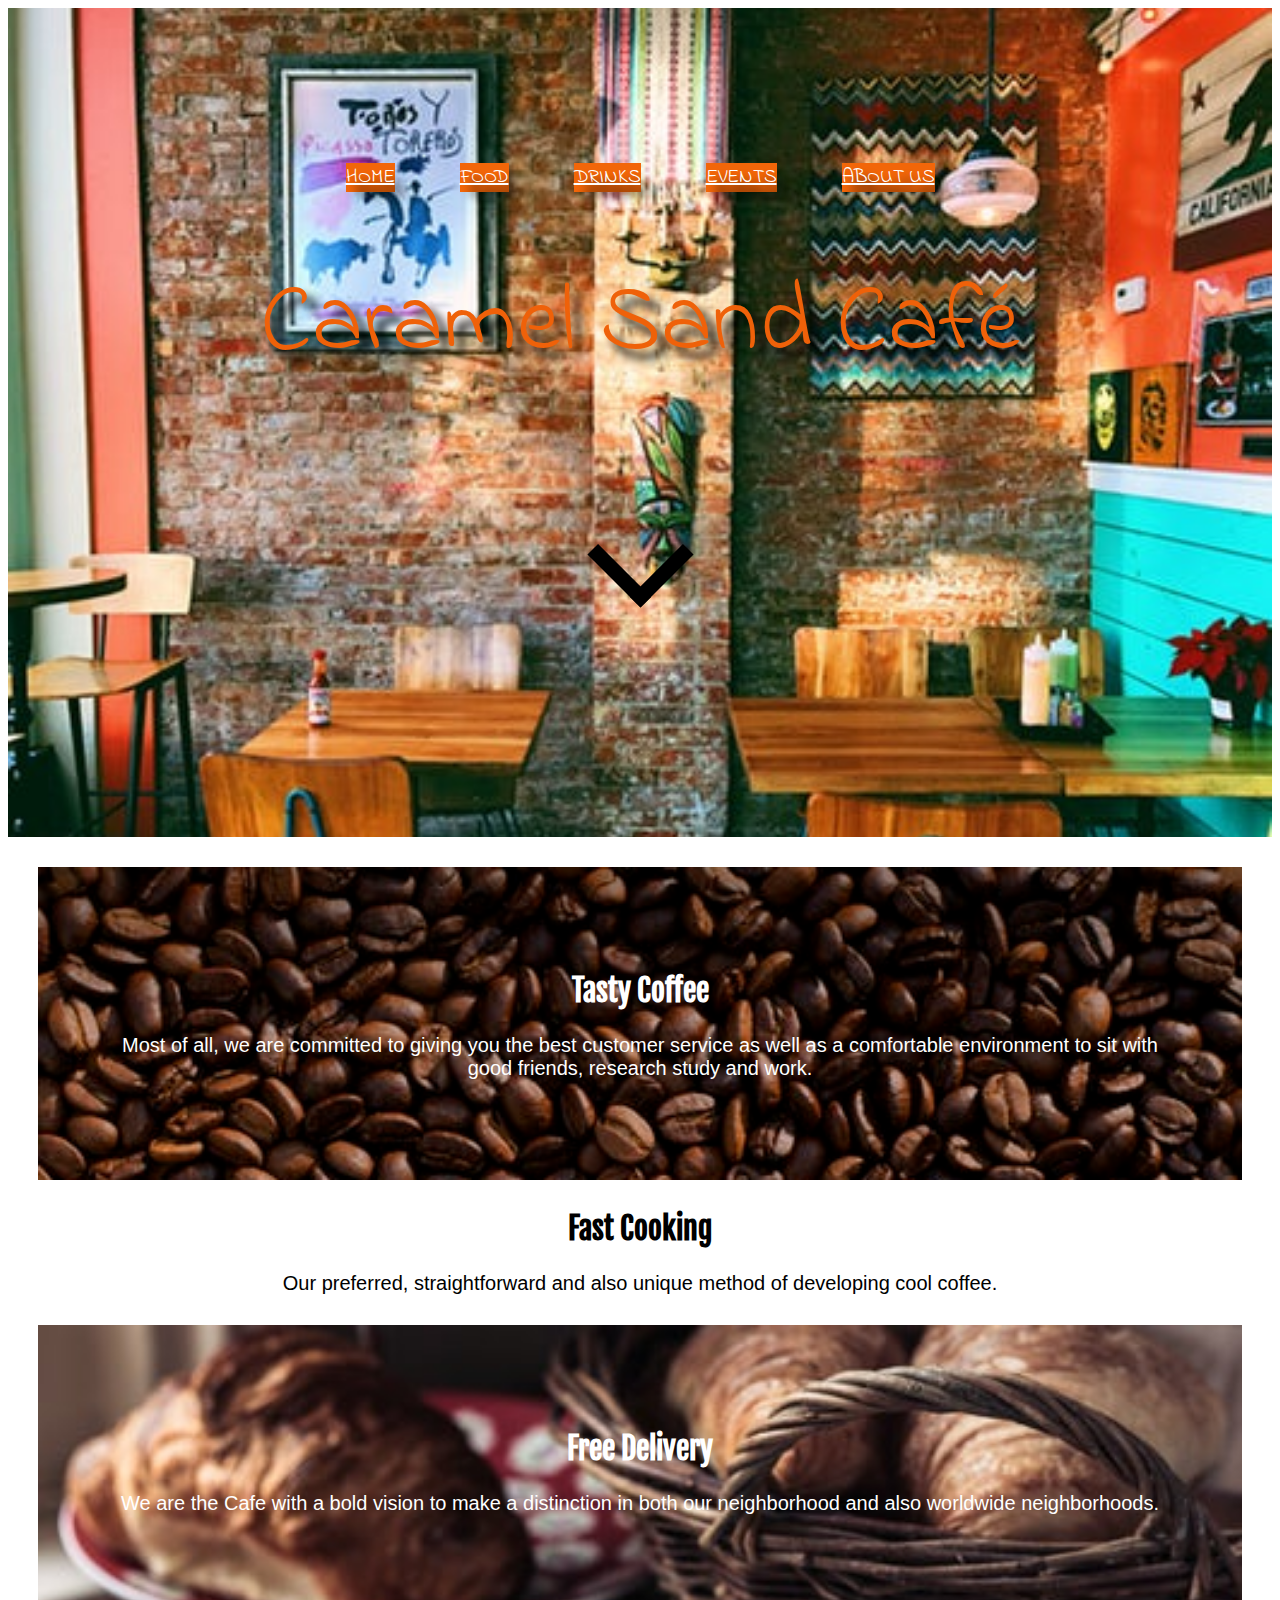
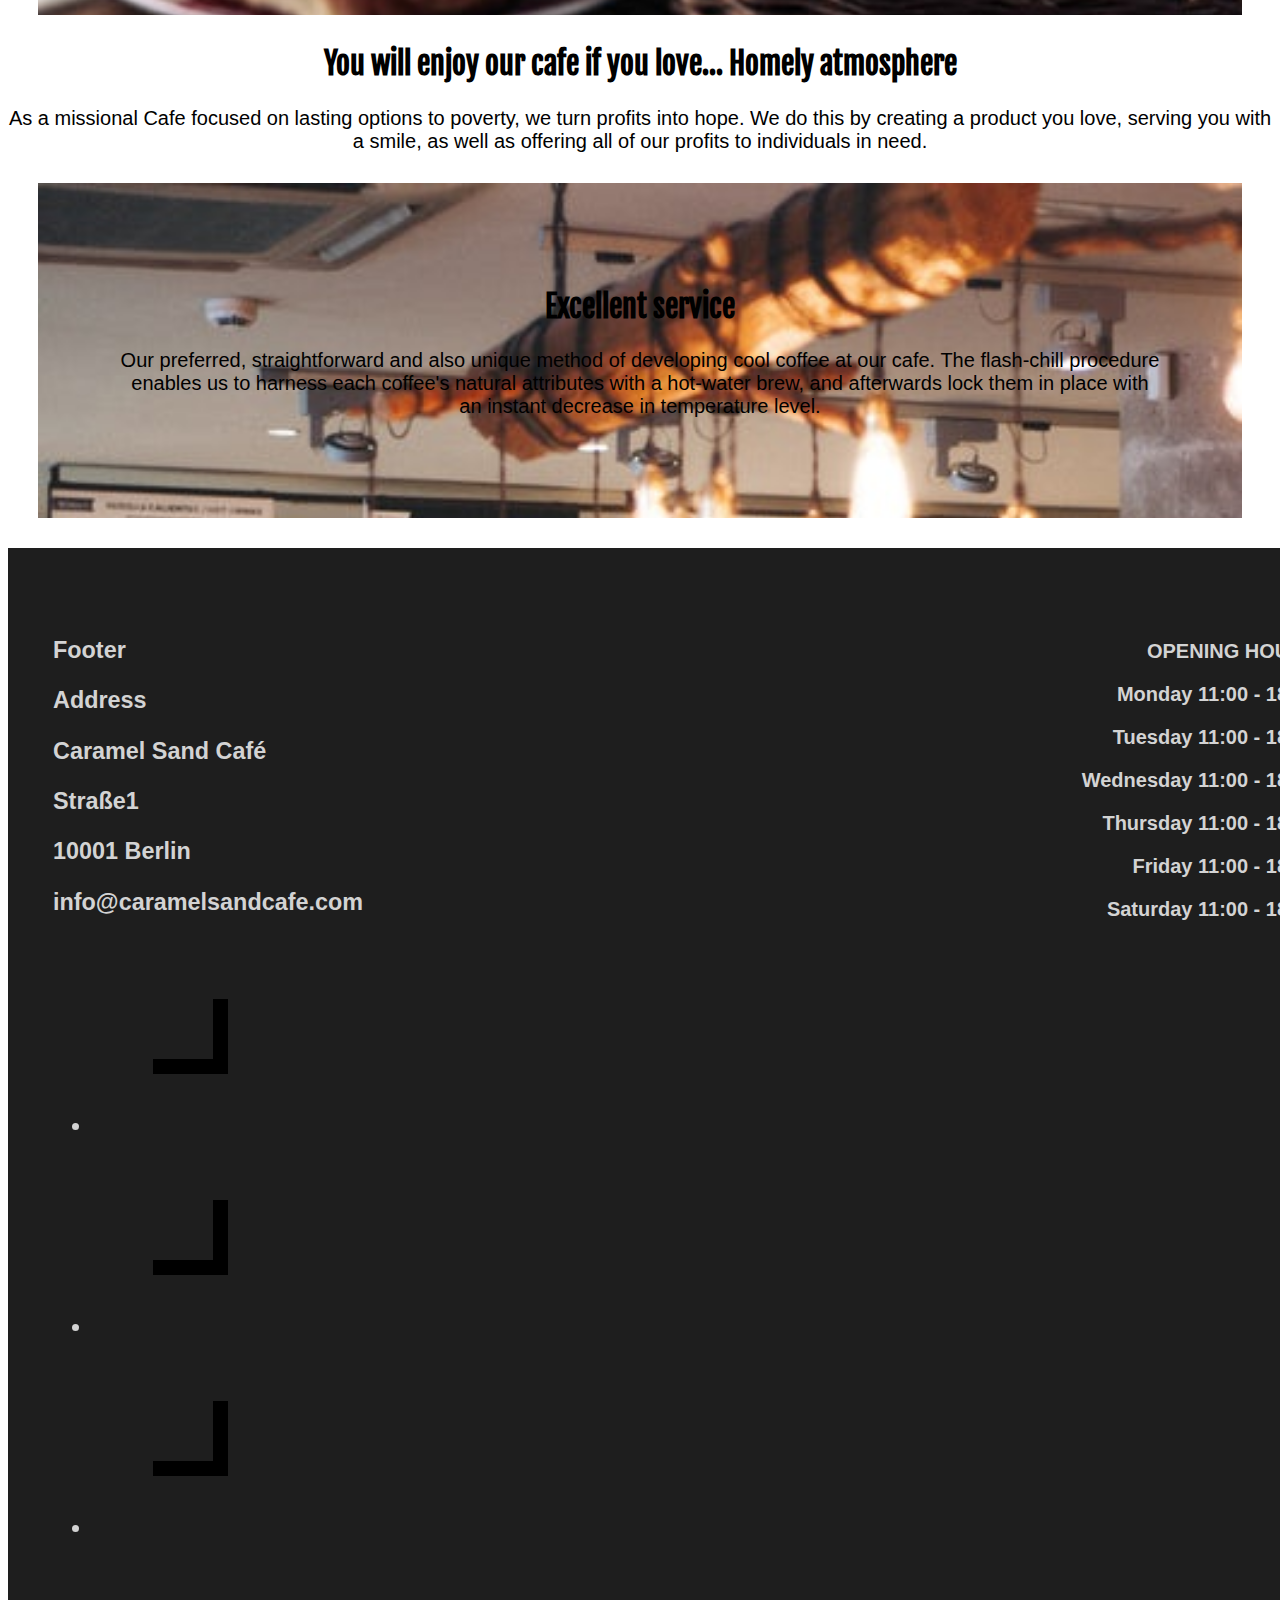
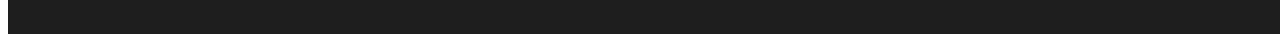
==== coffeeshop.html @ 73fec993 "Initial commit" ====
<!DOCTYPE html>
<html>
<head>
<body>
	<title>Caramel Sand Café</title>
	<link href="https://fonts.googleapis.com/css?family=Indie+Flower|Staatliches" rel="stylesheet">
	<link rel="stylesheet" href="https://use.fontawesome.com/releases/v5.7.1/css/all.css" integrity="sha384-fnmOCqbTlWIlj8LyTjo7mOUStjsKC4pOpQbqyi7RrhN7udi9RwhKkMHpvLbHG9Sr" crossorigin="anonymous">
	<link rel="stylesheet" href="https://stackpath.bootstrapcdn.com/bootstrap/4.2.1/css/bootstrap.min.css" integrity="sha384-GJzZqFGwb1QTTN6wy59ffF1BuGJpLSa9DkKMp0DgiMDm4iYMj70gZWKYbI706tWS" crossorigin="anonymous">
	<link href="https://fonts.googleapis.com/css?family=Amatic+SC|Dancing+Script|Fjalla+One|Indie+Flower|Pacifico|Staatliches" rel="stylesheet">
	<link href="https://fonts.googleapis.com/css?family=Fjalla+One|Indie+Flower|Staatliches" rel="stylesheet">
	<link rel="stylesheet" type="text/css" href="style.css">
</head>

	<div id="banner">
		
		<nav class="nav nav-pills nav-justified">
  <a class="nav-item nav-link active" href="#">HOME</a>
  <a class="nav-item nav-link " href="#">FOOD</a>
  <a class="nav-item nav-link" href="#">DRINKS</a>
  <a class="nav-item nav-link" href="#">EVENTS</a>
  <a class="nav-item nav-link" href="#">ABOUT US</a>
</nav>

		<h1>Caramel Sand Café</h1>
		<p><i class="arrow down"></i></p>
	</div>	




<section id="tasty">	
<h2><strong>Tasty Coffee</strong></h2>
<p>Most of all, we are committed to giving you the best customer service as well as a comfortable environment to sit with good friends, research study and work.</p>
</section>


<section id="fast">
<h2><strong>Fast Cooking</strong></h2>
<p>Our preferred, straightforward and also unique method of developing cool coffee.</p>
</section>

<section id="delivery">
<h2><strong>Free Delivery</strong></h2>
<p>We are the Cafe with a bold vision to make a distinction in both our neighborhood and also worldwide neighborhoods.</p>
</section>

<section id="atmosphere">
<h2><strong>You will enjoy our cafe if you love...
Homely atmosphere</strong></h2>
<p>As a missional Cafe focused on lasting options to poverty, we turn profits into hope. We do this by creating a product you love, serving you with a smile, as well as offering all of our profits to individuals in need.</p>
</section>

<section id="service">
<h2><strong>Excellent service</strong></h2>
<p>Our preferred, straightforward and also unique method of developing cool coffee at our cafe. The flash-chill procedure enables us to harness each coffee's natural attributes with a hot-water brew, and afterwards lock them in place with an instant decrease in temperature level.</p>
</section>


	<div id="footer">
		
		<h3>Footer
			<p>Address</p>
			<p>Caramel Sand Café</p>
			<p>Straße1</p>
			<p>10001 Berlin</p>
			<p>info@caramelsandcafe.com</p>

		<ul class="list-inline">

  	<li class="list-inline-item"><a href="#"><i class="fab fa-youtube"></i></a></li>
  	<li class="list-inline-item"><a href="#"><i class="fab fa-facebook"></i></a></li>
  	<li class="list-inline-item"><a href="#"><i class="fab fa-twitter"></i></a></li>
		</ul></h3>


		<h4>OPENING HOURS
			<p>Monday 11:00 - 18:00</p>
			<p>Tuesday 11:00 - 18:00</p>
			<p>Wednesday 11:00 - 18:00</p>
			<p>Thursday 11:00 - 18:00</p>
			<p>Friday 11:00 - 18:00</p>
			<p>Saturday 11:00 - 18:00</p><h4>	
					

		
	
	</div>
</body>
</html>
---- style.css ----
/*style.css*/

body{
  text-align: center;
  background-color: white;
  color: black;
  font-size: 20px;
  font-family: Helvetica;
}

h2 {font-family: 'Staatliches', cursive;
font-family: 'Indie Flower', cursive;
font-family: 'Fjalla One', sans-serif;

}
h4 { text-align: right;
}
a {
  text-decoration: none
  color: pink;
}
a:hover {
  text-decoration: none;
  color: green;
}
section {
	display: block;
}

/*CUSTOM DESIGN*/
a.nav-item.nav-link {
    margin: 30px;
    background-color: rgb(242, 102, 9); ;
    color: white;
}
.nav-item.nav-link.active { 
  margin: 30px;
    background-color: rgb(242, 102, 9) ;
    color: white;
}

#banner {
	text-align: center;
	background-image: url("interior.jpeg");
	background-size: cover;
  image-rendering: auto;
	padding: 155px;
	color: white;
	text-shadow: 10px 10px 10px black;
	font-family: 'Staatliches', cursive;
	font-family: 'Indie Flower', cursive;
}
#banner h1 {
  color: rgb(239, 97, 9);
  text-align: center;
  font-size: 95px;
  font-weight: lighter;
  opacity: 20px;
}

#footer  {
  padding: 45px;
  position: relative;
  display: table;
  width: 100%;
  background: rgb(30,30,30);
  color: black;
  height: 10%;
  background-size: cover;
  color: lightgrey;
}
#footer h3 { 
	text-align: left;
	float: left;
	padding-top: 20px;
	 }

#footer h4 { 
	text-align: right;
	float: right;
	padding-top: 20px;
	 }


.section {
padding: 10px;
text-align: center;
font-weight: lighter;
}
 
#tasty {
	text-align: center;
	color: white;
	background-image: url("grainescafe.jpeg");
	background-size: cover;
    padding: 80px;
    margin: 30px;
}

#ourcafe h2{
	color: brown;
	font-family: 'Staatliches', cursive;
	font-family: 'Indie Flower', cursive;
	font-family: 'Fjalla One', sans-serif;
	font-family: 'Pacifico', cursive;
	font-family: 'Dancing Script', cursive;
	font-family: 'Amatic SC', cursive;
}

#delivery {
	text-align: center;
	color: white;
	background-image: url("croissant.jpeg");
	background-size: cover;
    padding: 80px;
    margin: 30px;
}

#service {
	text-align: center;
	background-image: url("insidecafe.jpeg");
	background-size: cover;
    padding: 80px;
    margin: 30px;
	color: black;
}

.topnav {
    background-color: #333;
    overflow: hidden;
}

.topnav a {
  float: left;
  color: #f2f2f2;
  text-align: center;
  padding: 14px 16px;
  text-decoration: none;
  font-size: 17px;
}

.topnav a:hover {
  background-color: #ddd;
  color: black;
}

.topnav a.active {
  background-color: #4CAF50;
  color: white;
}

.topnav-right {
  float: right;
}

 i {
  border: solid black;
  border-width: 0 15px 15px 0;
  display: inline-block;
  padding: 30px;
  margin: 60px;
} 

.down {
  transform: rotate(45deg);
  -webkit-transform: rotate(45deg);
  
}
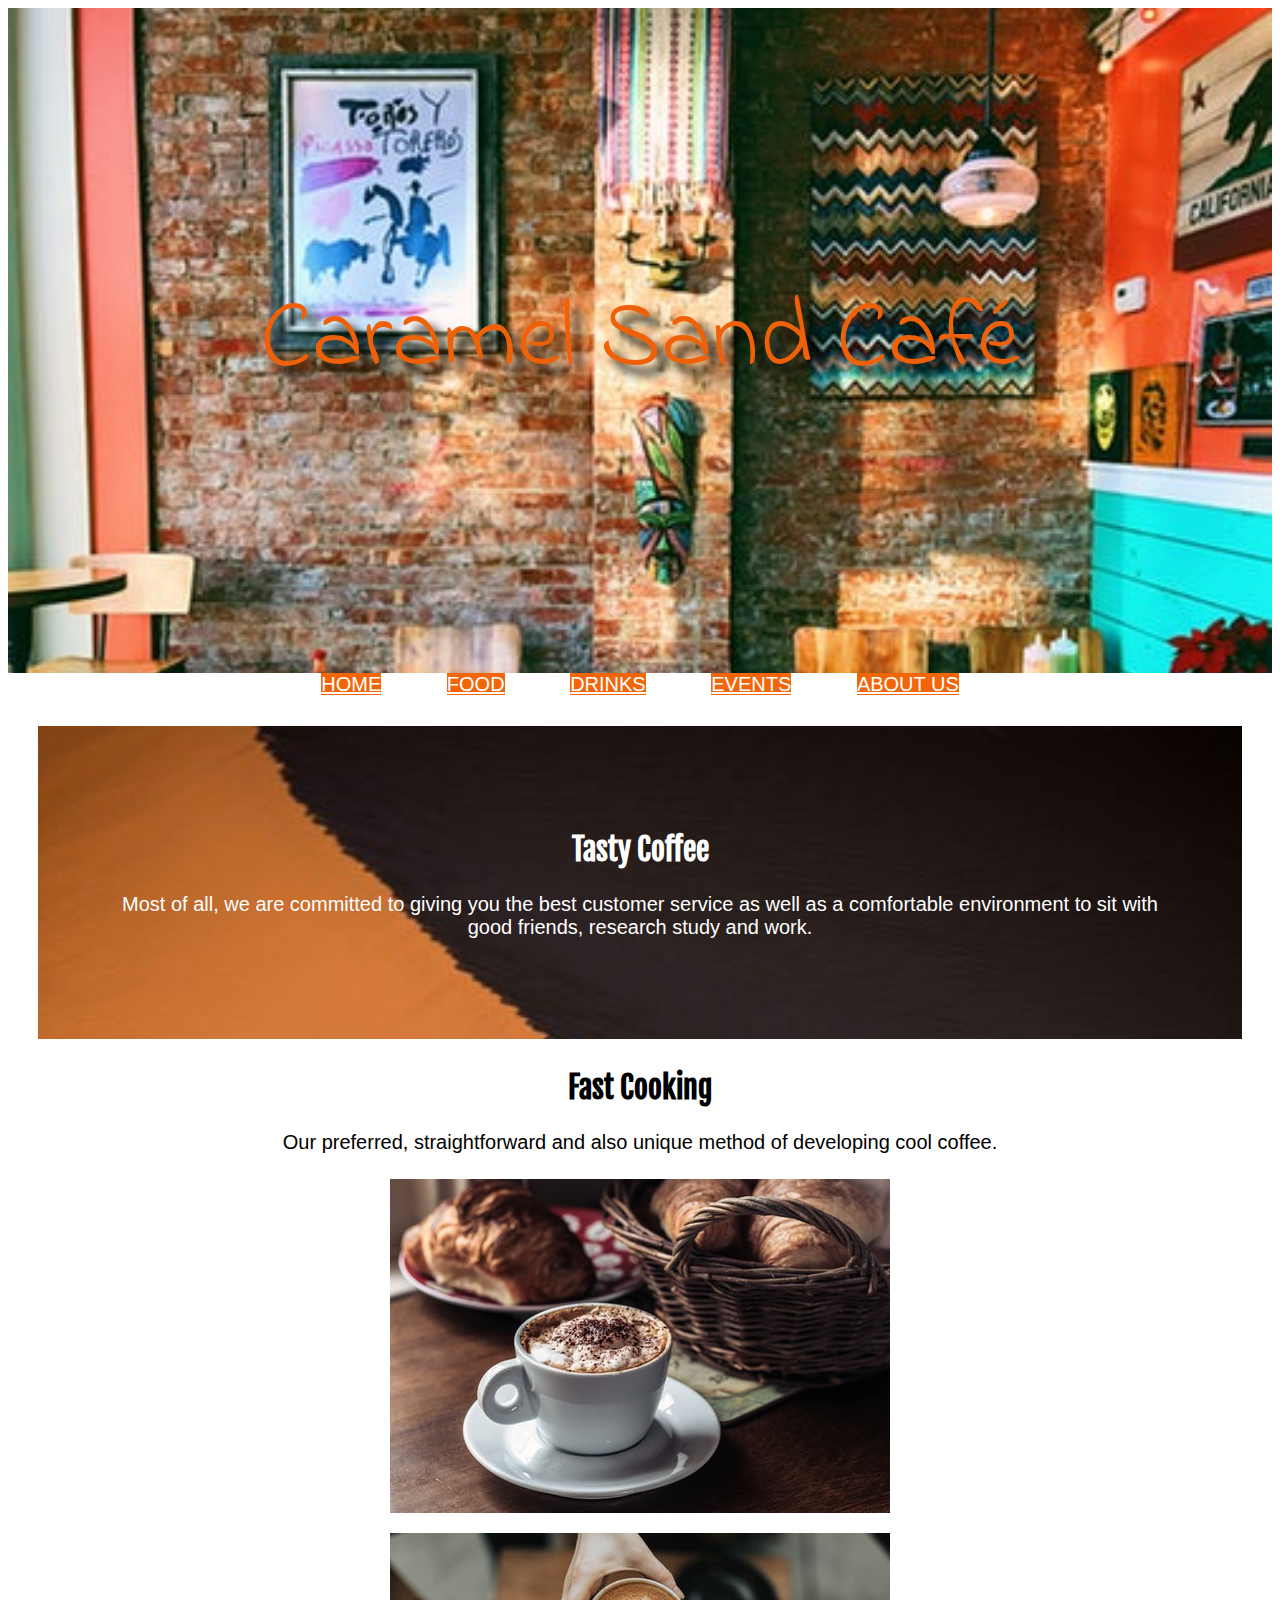
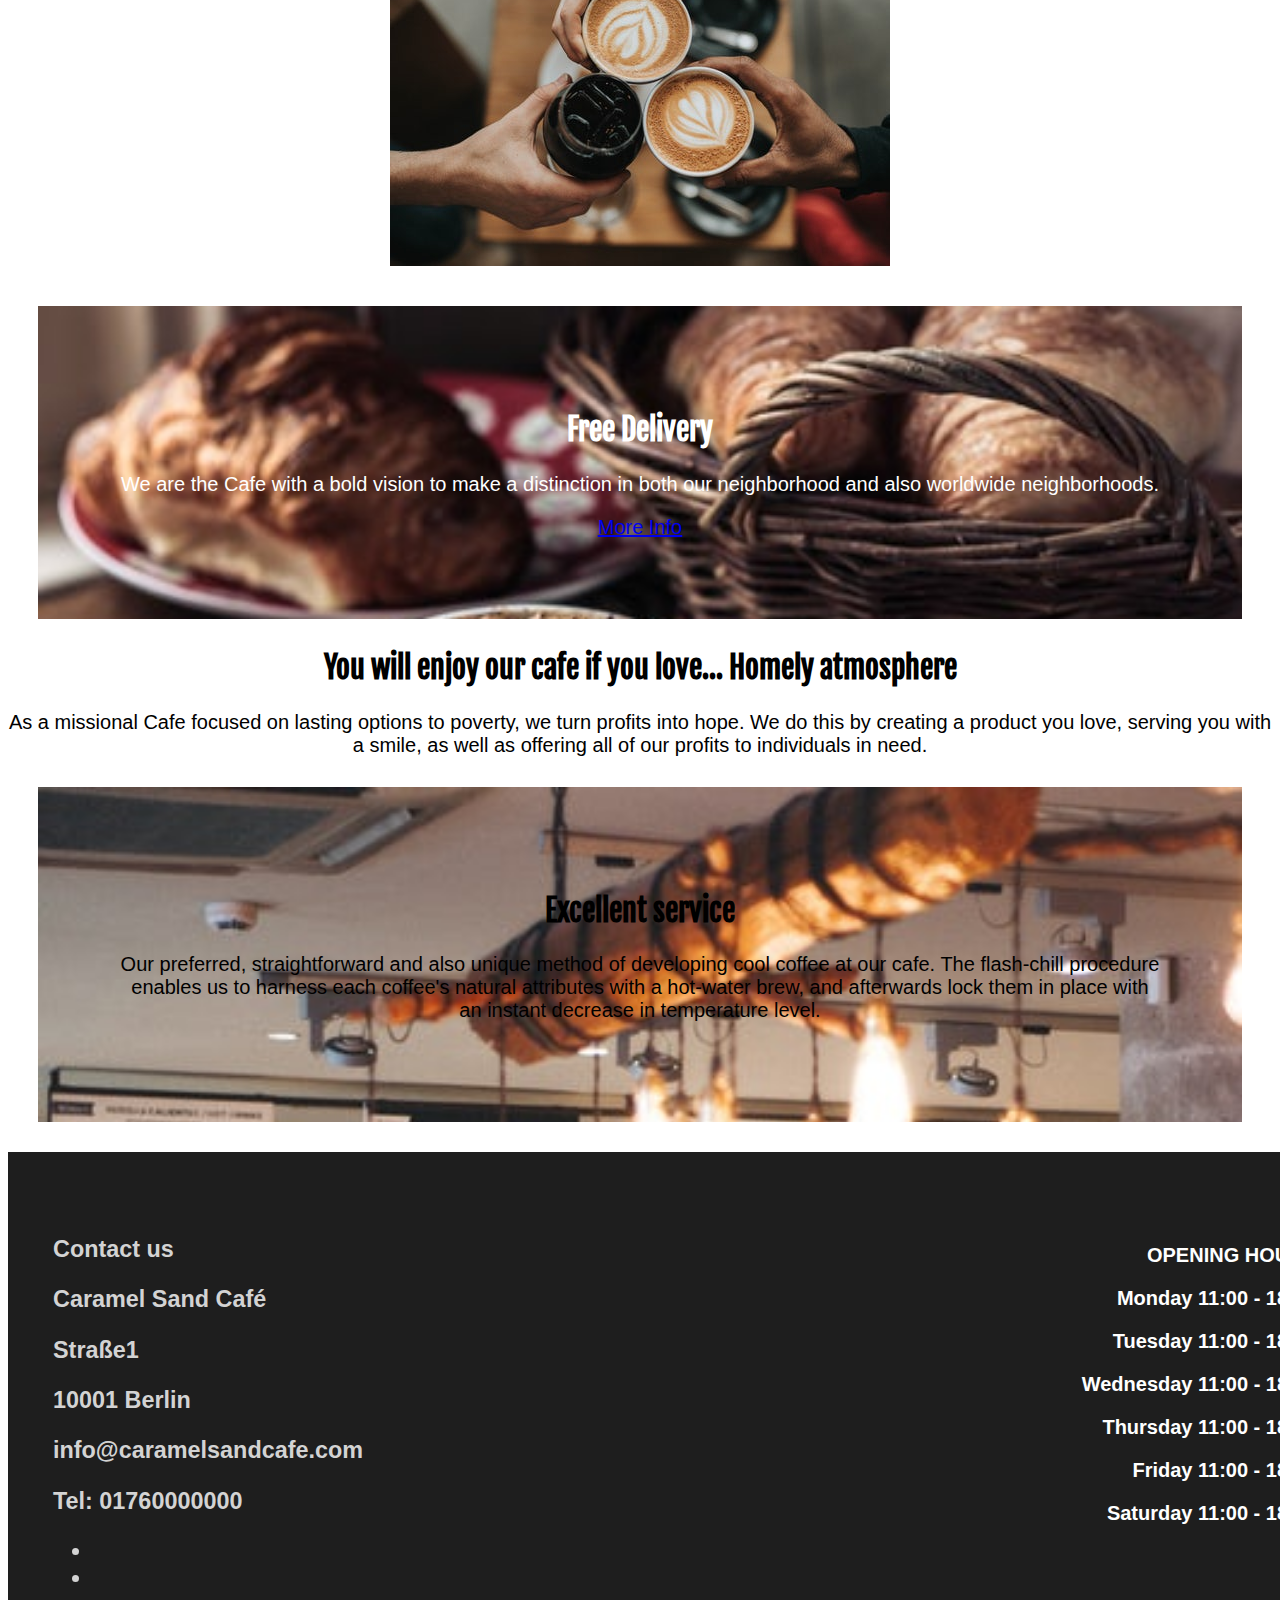
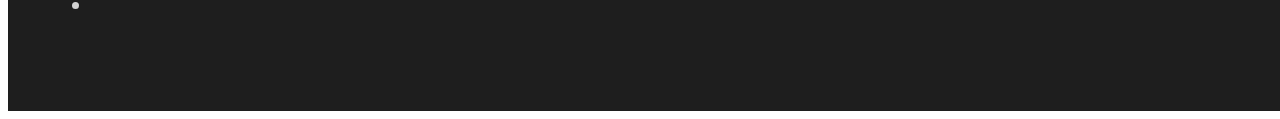
==== commit f62354cf: "Initial Commit" ====
--- a/coffeeshop.html
+++ b/coffeeshop.html
@@ -11,9 +11,14 @@
 	<link rel="stylesheet" type="text/css" href="style.css">
 </head>
 
+
 	<div id="banner">
+
+		<h1>Caramel Sand Café</h1>
 		
-		<nav class="nav nav-pills nav-justified">
+	</div>
+<nav class="nav nav-pills nav-justified">
+
   <a class="nav-item nav-link active" href="#">HOME</a>
   <a class="nav-item nav-link " href="#">FOOD</a>
   <a class="nav-item nav-link" href="#">DRINKS</a>
@@ -21,27 +26,37 @@
   <a class="nav-item nav-link" href="#">ABOUT US</a>
 </nav>
 
-		<h1>Caramel Sand Café</h1>
-		<p><i class="arrow down"></i></p>
-	</div>	
-
-
-
-
 <section id="tasty">	
 <h2><strong>Tasty Coffee</strong></h2>
 <p>Most of all, we are committed to giving you the best customer service as well as a comfortable environment to sit with good friends, research study and work.</p>
 </section>
 
+<section id="fast">
+	<h2><strong>Fast Cooking</strong></h2>
+	<p>Our preferred, straightforward and also unique method of developing cool coffee.</p>
+</section>
 
-<section id="fast">
-<h2><strong>Fast Cooking</strong></h2>
-<p>Our preferred, straightforward and also unique method of developing cool coffee.</p>
-</section>
+		<div class="row">
+  <div class="col-sm-6">
+    <div class="card">
+      <div class="card-body">
+      	<img class="card-img-top" src="croissant.jpeg" alt="Card image">
+    </div>
+  </div>
+  </div>
+  <div class="col-sm-6">
+    <div class="card">
+      <div class="card-body">
+      	<img class="card-img-top" src="threecups.jpeg" alt="Card image">
+      </div>
+    </div>
+  </div>
+</div>
 
 <section id="delivery">
 <h2><strong>Free Delivery</strong></h2>
 <p>We are the Cafe with a bold vision to make a distinction in both our neighborhood and also worldwide neighborhoods.</p>
+<a href="#" class="btn btn-primary">More Info</a>
 </section>
 
 <section id="atmosphere">
@@ -56,14 +71,59 @@
 </section>
 
 
+<!--<div class="card" style="width:500px">
+  <img class="card-img-top" src="grainescafe.jpeg" alt="Card image">
+  <div class="card-img-overlay">
+    <h4 class="card-title">TASTY</h4>
+    <p class="card-text">Most of all, we are committed to giving you the best customer service as well as a comfortable environment to sit with good friends, research study and work</p>
+    <a href="#" class="btn btn-primary">See Profile</a>
+  </div>
+</div>
+
+<div class="card" style="width:500px">
+  <img class="card-img-top" src="grainescafe.jpeg" alt="Card image">
+  <div class="card-img-overlay">
+    <h4 class="card-title">TASTY</h4>
+    <p class="card-text">Most of all, we are committed to giving you the best customer service as well as a comfortable environment to sit with good friends, research study and work</p>
+    <a href="#" class="btn btn-primary">See Profile</a>
+  </div>
+</div>-->
+<!--<div class="row">
+<div class="col-sm-6">
+    <div class="card">
+      <div class="card-body">
+      	<img class="card-img-top" src="grainescafe.jpeg" alt="Card image">
+  <div class="card-img-overlay">
+  		<h5 class="card-title"> YOU WILL ENJOY OUR CAFE IF YOU LOVE HOMELY ATMOSPHERE</h5>
+        <p class="card-text">As a missional Cafe focused on lasting options to poverty, we turn profits into hope. We do this by creating a product you love, serving you with a smile, as well as offering all of our profits to individuals in need.</p>
+        <a href="#" class="btn btn-primary">Go somewhere</a>
+      </div>
+    </div>
+  </div>
+  </div>
+  <div class="col-sm-6">
+    <div class="card">
+      <div class="card-body">
+      	<img class="card-img-top" src="insidecafe.jpeg" alt="Card image">
+  <div class="card-img-overlay">
+       <h5 class="card-title">FREE DELIVERY</h5>
+        <p class="card-text">We are the Cafe with a bold vision to make a distinction in both our neighborhood and also worldwide neighborhoods.</p>
+        <a href="#" class="btn btn-primary">Go somewhere</a>
+      </div>
+    </div>
+  </div>
+</div>
+</div> -->
+
+
 	<div id="footer">
 		
-		<h3>Footer
-			<p>Address</p>
+		<h3>Contact us
 			<p>Caramel Sand Café</p>
 			<p>Straße1</p>
 			<p>10001 Berlin</p>
 			<p>info@caramelsandcafe.com</p>
+			<p>Tel: 01760000000</p>
 
 		<ul class="list-inline">
 
@@ -73,13 +133,13 @@
 		</ul></h3>
 
 
-		<h4>OPENING HOURS
+		<h6>OPENING HOURS
 			<p>Monday 11:00 - 18:00</p>
 			<p>Tuesday 11:00 - 18:00</p>
 			<p>Wednesday 11:00 - 18:00</p>
 			<p>Thursday 11:00 - 18:00</p>
 			<p>Friday 11:00 - 18:00</p>
-			<p>Saturday 11:00 - 18:00</p><h4>	
+			<p>Saturday 11:00 - 18:00</p><h6>	
 					
 
 		
--- a/style.css
+++ b/style.css
@@ -6,14 +6,22 @@
   color: black;
   font-size: 20px;
   font-family: Helvetica;
-}
+   }
+
 
 h2 {font-family: 'Staatliches', cursive;
 font-family: 'Indie Flower', cursive;
 font-family: 'Fjalla One', sans-serif;
 
 }
-h4 { text-align: right;
+
+h2 { text-align: center;
+
+}
+
+h6{ text-align: right;
+  color: white;
+  font-size: 20px;
 }
 a {
   text-decoration: none
@@ -44,7 +52,7 @@
 	background-image: url("interior.jpeg");
 	background-size: cover;
   image-rendering: auto;
-	padding: 155px;
+	padding: 200px;
 	color: white;
 	text-shadow: 10px 10px 10px black;
 	font-family: 'Staatliches', cursive;
@@ -72,7 +80,7 @@
 #footer h3 { 
 	text-align: left;
 	float: left;
-	padding-top: 20px;
+	padding-top: 15px;
 	 }
 
 #footer h4 { 
@@ -91,7 +99,7 @@
 #tasty {
 	text-align: center;
 	color: white;
-	background-image: url("grainescafe.jpeg");
+	background-image: url("sandy.jpeg");
 	background-size: cover;
     padding: 80px;
     margin: 30px;
@@ -153,21 +161,14 @@
   float: right;
 }
 
- i {
-  border: solid black;
-  border-width: 0 15px 15px 0;
-  display: inline-block;
-  padding: 30px;
-  margin: 60px;
-} 
-
-.down {
-  transform: rotate(45deg);
-  -webkit-transform: rotate(45deg);
+.card-body {
+  text-align: center;
+  color: white;
+  padding: 5px;
+  margin: 5px;
   
-}
+  }
 
 
 
 
-
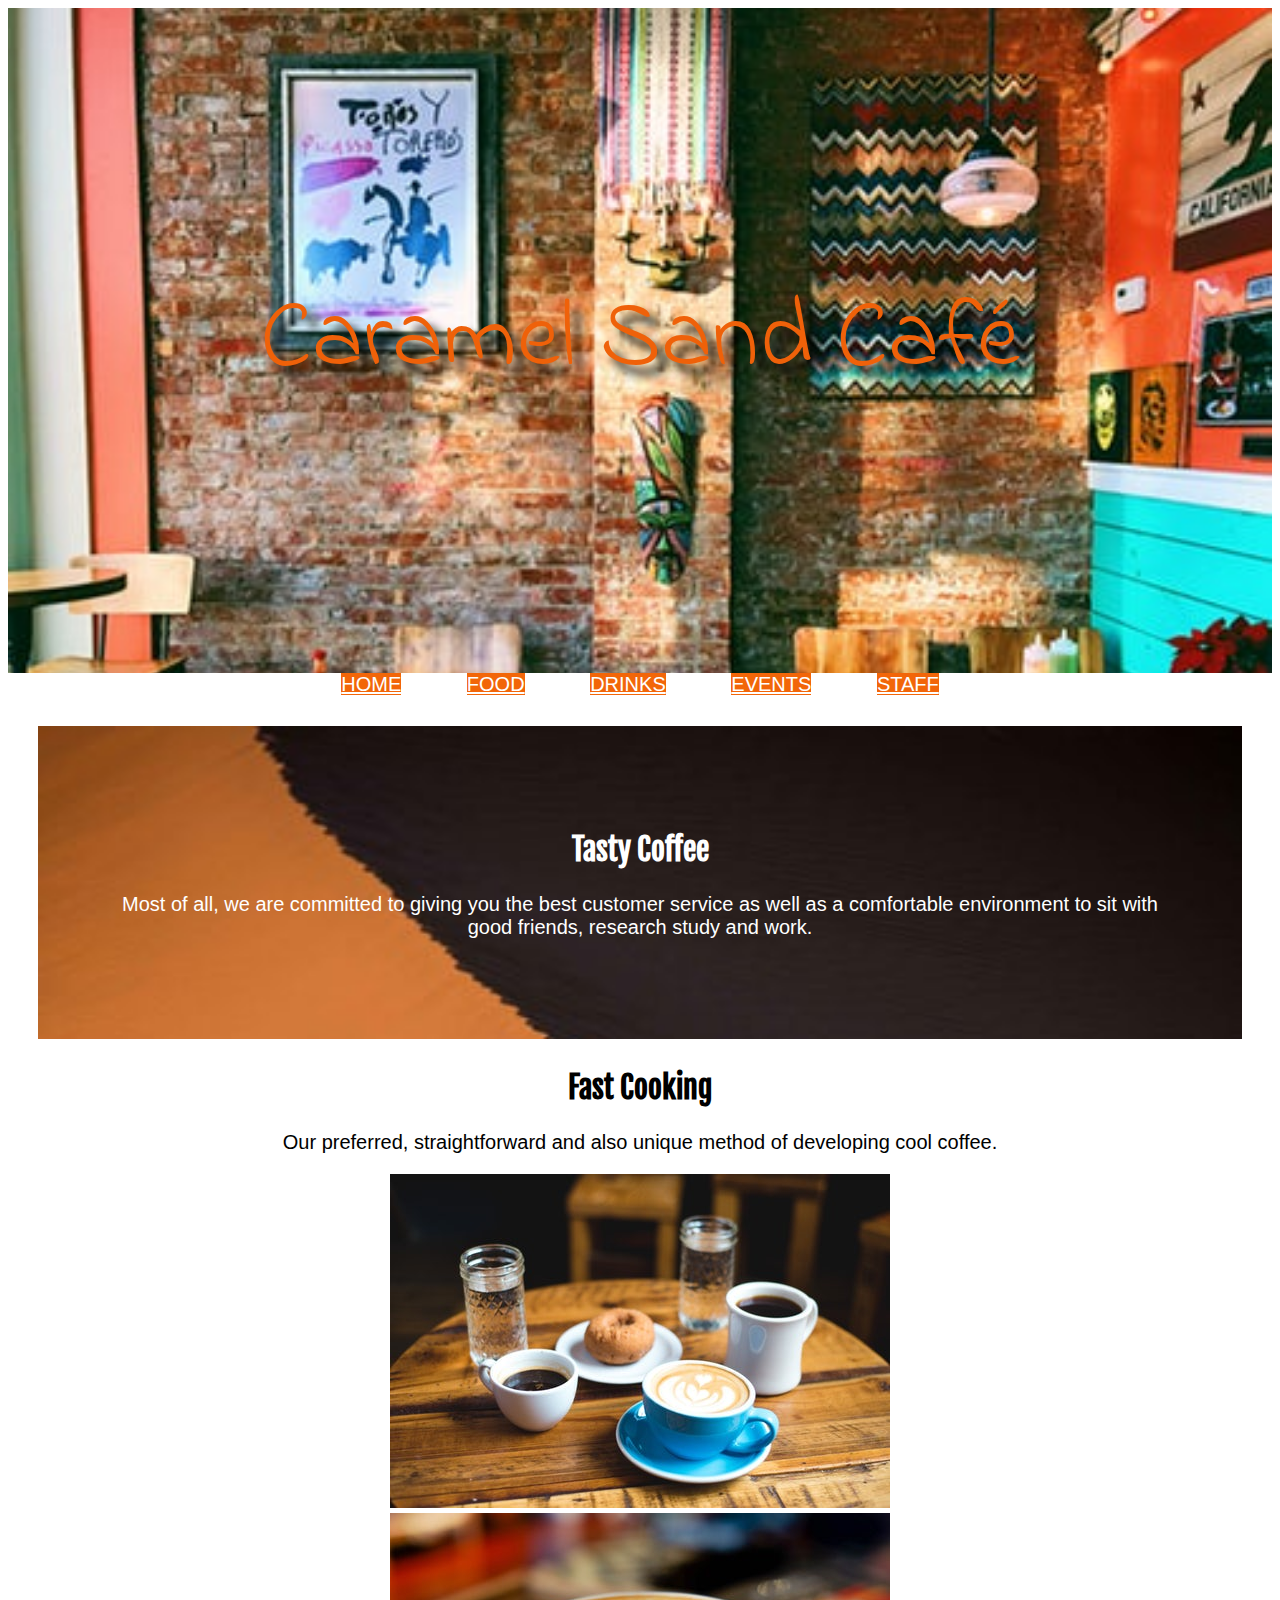
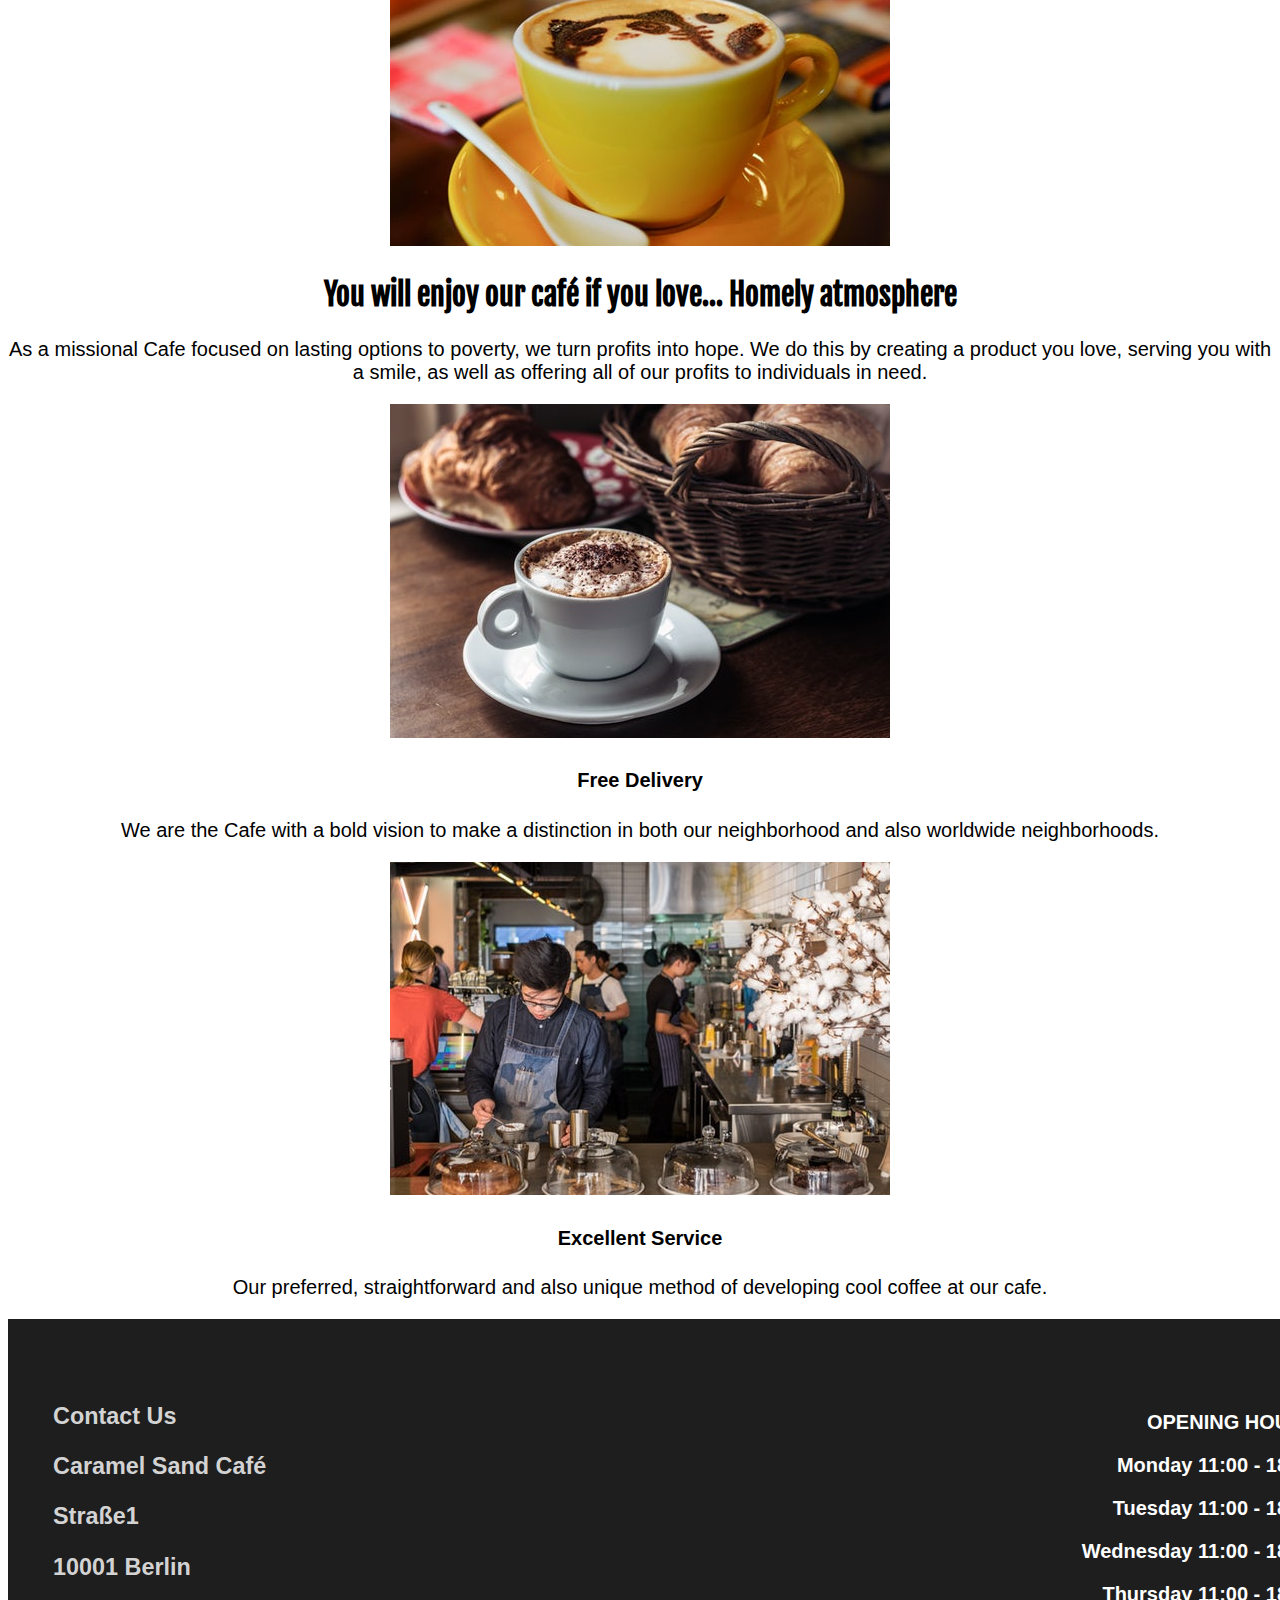
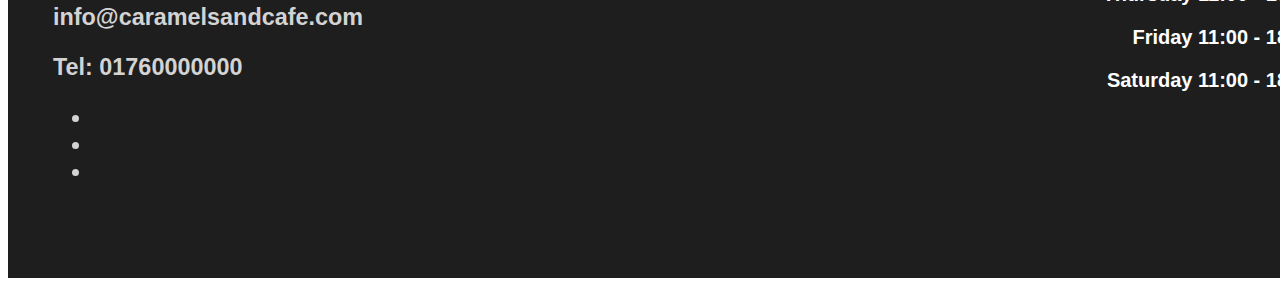
==== commit 9bdcd3fe: "Change pics" ====
--- a/coffeeshop.html
+++ b/coffeeshop.html
@@ -14,8 +14,7 @@
 
 	<div id="banner">
 
-		<h1>Caramel Sand Café</h1>
-		
+		<h1>Caramel Sand Café</h1>	
 	</div>
 <nav class="nav nav-pills nav-justified">
 
@@ -23,7 +22,7 @@
   <a class="nav-item nav-link " href="#">FOOD</a>
   <a class="nav-item nav-link" href="#">DRINKS</a>
   <a class="nav-item nav-link" href="#">EVENTS</a>
-  <a class="nav-item nav-link" href="#">ABOUT US</a>
+  <a class="nav-item nav-link" href="#">STAFF</a>
 </nav>
 
 <section id="tasty">	
@@ -40,85 +39,50 @@
   <div class="col-sm-6">
     <div class="card">
       <div class="card-body">
-      	<img class="card-img-top" src="croissant.jpeg" alt="Card image">
+      	<img class="card-img-top" src="foodcafe.jpeg" alt="Card image">
     </div>
   </div>
   </div>
   <div class="col-sm-6">
     <div class="card">
       <div class="card-body">
-      	<img class="card-img-top" src="threecups.jpeg" alt="Card image">
+      	<img class="card-img-top" src="yellowcup.jpeg" alt="Card image">
       </div>
     </div>
   </div>
 </div>
 
-<section id="delivery">
-<h2><strong>Free Delivery</strong></h2>
-<p>We are the Cafe with a bold vision to make a distinction in both our neighborhood and also worldwide neighborhoods.</p>
-<a href="#" class="btn btn-primary">More Info</a>
-</section>
-
 <section id="atmosphere">
-<h2><strong>You will enjoy our cafe if you love...
+<h2><strong>You will enjoy our café if you love...
 Homely atmosphere</strong></h2>
 <p>As a missional Cafe focused on lasting options to poverty, we turn profits into hope. We do this by creating a product you love, serving you with a smile, as well as offering all of our profits to individuals in need.</p>
 </section>
 
-<section id="service">
-<h2><strong>Excellent service</strong></h2>
-<p>Our preferred, straightforward and also unique method of developing cool coffee at our cafe. The flash-chill procedure enables us to harness each coffee's natural attributes with a hot-water brew, and afterwards lock them in place with an instant decrease in temperature level.</p>
-</section>
-
-
-<!--<div class="card" style="width:500px">
-  <img class="card-img-top" src="grainescafe.jpeg" alt="Card image">
-  <div class="card-img-overlay">
-    <h4 class="card-title">TASTY</h4>
-    <p class="card-text">Most of all, we are committed to giving you the best customer service as well as a comfortable environment to sit with good friends, research study and work</p>
-    <a href="#" class="btn btn-primary">See Profile</a>
+<div class="row">
+	<div class="col-sm-6">
+<div class="card">
+  <div class="card-body">
+  	<img class="card-img-top" src="croissant.jpeg" alt="Card image">
+    <h4 class="card-title">Free Delivery</h4>
+    <p class="card-text">We are the Cafe with a bold vision to make a distinction in both our neighborhood and also worldwide neighborhoods.</p>
+   </div>
   </div>
 </div>
 
-<div class="card" style="width:500px">
-  <img class="card-img-top" src="grainescafe.jpeg" alt="Card image">
-  <div class="card-img-overlay">
-    <h4 class="card-title">TASTY</h4>
-    <p class="card-text">Most of all, we are committed to giving you the best customer service as well as a comfortable environment to sit with good friends, research study and work</p>
-    <a href="#" class="btn btn-primary">See Profile</a>
-  </div>
-</div>-->
-<!--<div class="row">
 <div class="col-sm-6">
-    <div class="card">
-      <div class="card-body">
-      	<img class="card-img-top" src="grainescafe.jpeg" alt="Card image">
-  <div class="card-img-overlay">
-  		<h5 class="card-title"> YOU WILL ENJOY OUR CAFE IF YOU LOVE HOMELY ATMOSPHERE</h5>
-        <p class="card-text">As a missional Cafe focused on lasting options to poverty, we turn profits into hope. We do this by creating a product you love, serving you with a smile, as well as offering all of our profits to individuals in need.</p>
-        <a href="#" class="btn btn-primary">Go somewhere</a>
-      </div>
-    </div>
-  </div>
-  </div>
-  <div class="col-sm-6">
-    <div class="card">
-      <div class="card-body">
-      	<img class="card-img-top" src="insidecafe.jpeg" alt="Card image">
-  <div class="card-img-overlay">
-       <h5 class="card-title">FREE DELIVERY</h5>
-        <p class="card-text">We are the Cafe with a bold vision to make a distinction in both our neighborhood and also worldwide neighborhoods.</p>
-        <a href="#" class="btn btn-primary">Go somewhere</a>
-      </div>
-    </div>
+<div class="card">
+	 <div class="card-body">
+  <img class="" src="staff.jpeg" alt="Card image">
+ 	<h4 class="card-title">Excellent Service</h4>
+    <p class="card-text">Our preferred, straightforward and also unique method of developing cool coffee at our cafe.</p>
   </div>
 </div>
-</div> -->
-
+</div>
+</div>
 
 	<div id="footer">
 		
-		<h3>Contact us
+		<h3>Contact Us
 			<p>Caramel Sand Café</p>
 			<p>Straße1</p>
 			<p>10001 Berlin</p>
--- a/style.css
+++ b/style.css
@@ -12,11 +12,7 @@
 h2 {font-family: 'Staatliches', cursive;
 font-family: 'Indie Flower', cursive;
 font-family: 'Fjalla One', sans-serif;
-
-}
-
-h2 { text-align: center;
-
+text-align: center;
 }
 
 h6{ text-align: right;
@@ -89,12 +85,6 @@
 	padding-top: 20px;
 	 }
 
-
-.section {
-padding: 10px;
-text-align: center;
-font-weight: lighter;
-}
  
 #tasty {
 	text-align: center;
@@ -105,32 +95,22 @@
     margin: 30px;
 }
 
-#ourcafe h2{
-	color: brown;
-	font-family: 'Staatliches', cursive;
-	font-family: 'Indie Flower', cursive;
-	font-family: 'Fjalla One', sans-serif;
-	font-family: 'Pacifico', cursive;
-	font-family: 'Dancing Script', cursive;
-	font-family: 'Amatic SC', cursive;
-}
-
 #delivery {
 	text-align: center;
 	color: white;
 	background-image: url("croissant.jpeg");
 	background-size: cover;
-    padding: 80px;
-    margin: 30px;
+  padding: 80px;
+  margin: 30px;
 }
 
 #service {
 	text-align: center;
-	background-image: url("insidecafe.jpeg");
+	background-image: url("pplcafe.jpg");
 	background-size: cover;
-    padding: 80px;
-    margin: 30px;
-	color: black;
+  padding: 80px;
+  margin: 30px;
+ color: black;
 }
 
 .topnav {
@@ -139,7 +119,7 @@
 }
 
 .topnav a {
-  float: left;
+  float: center;
   color: #f2f2f2;
   text-align: center;
   padding: 14px 16px;
@@ -157,17 +137,6 @@
   color: white;
 }
 
-.topnav-right {
-  float: right;
-}
-
-.card-body {
-  text-align: center;
-  color: white;
-  padding: 5px;
-  margin: 5px;
-  
-  }
 
 
 
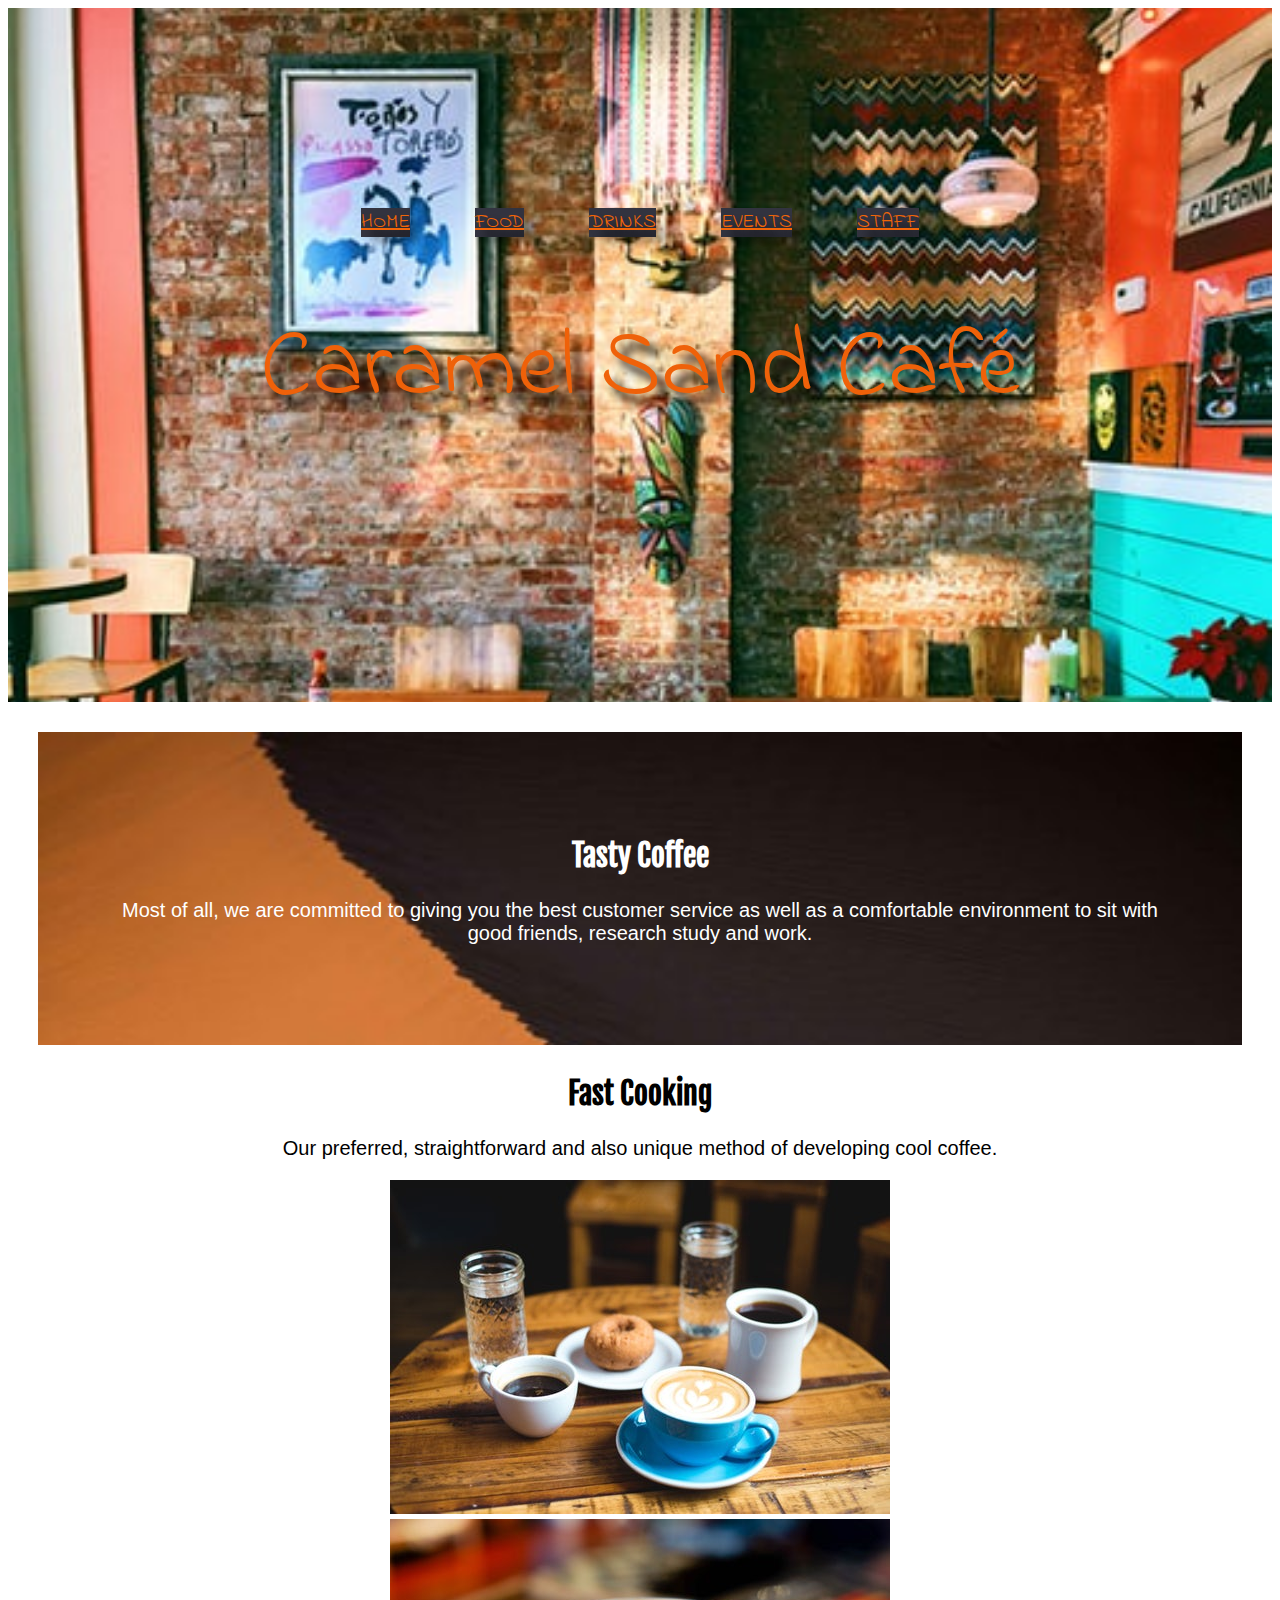
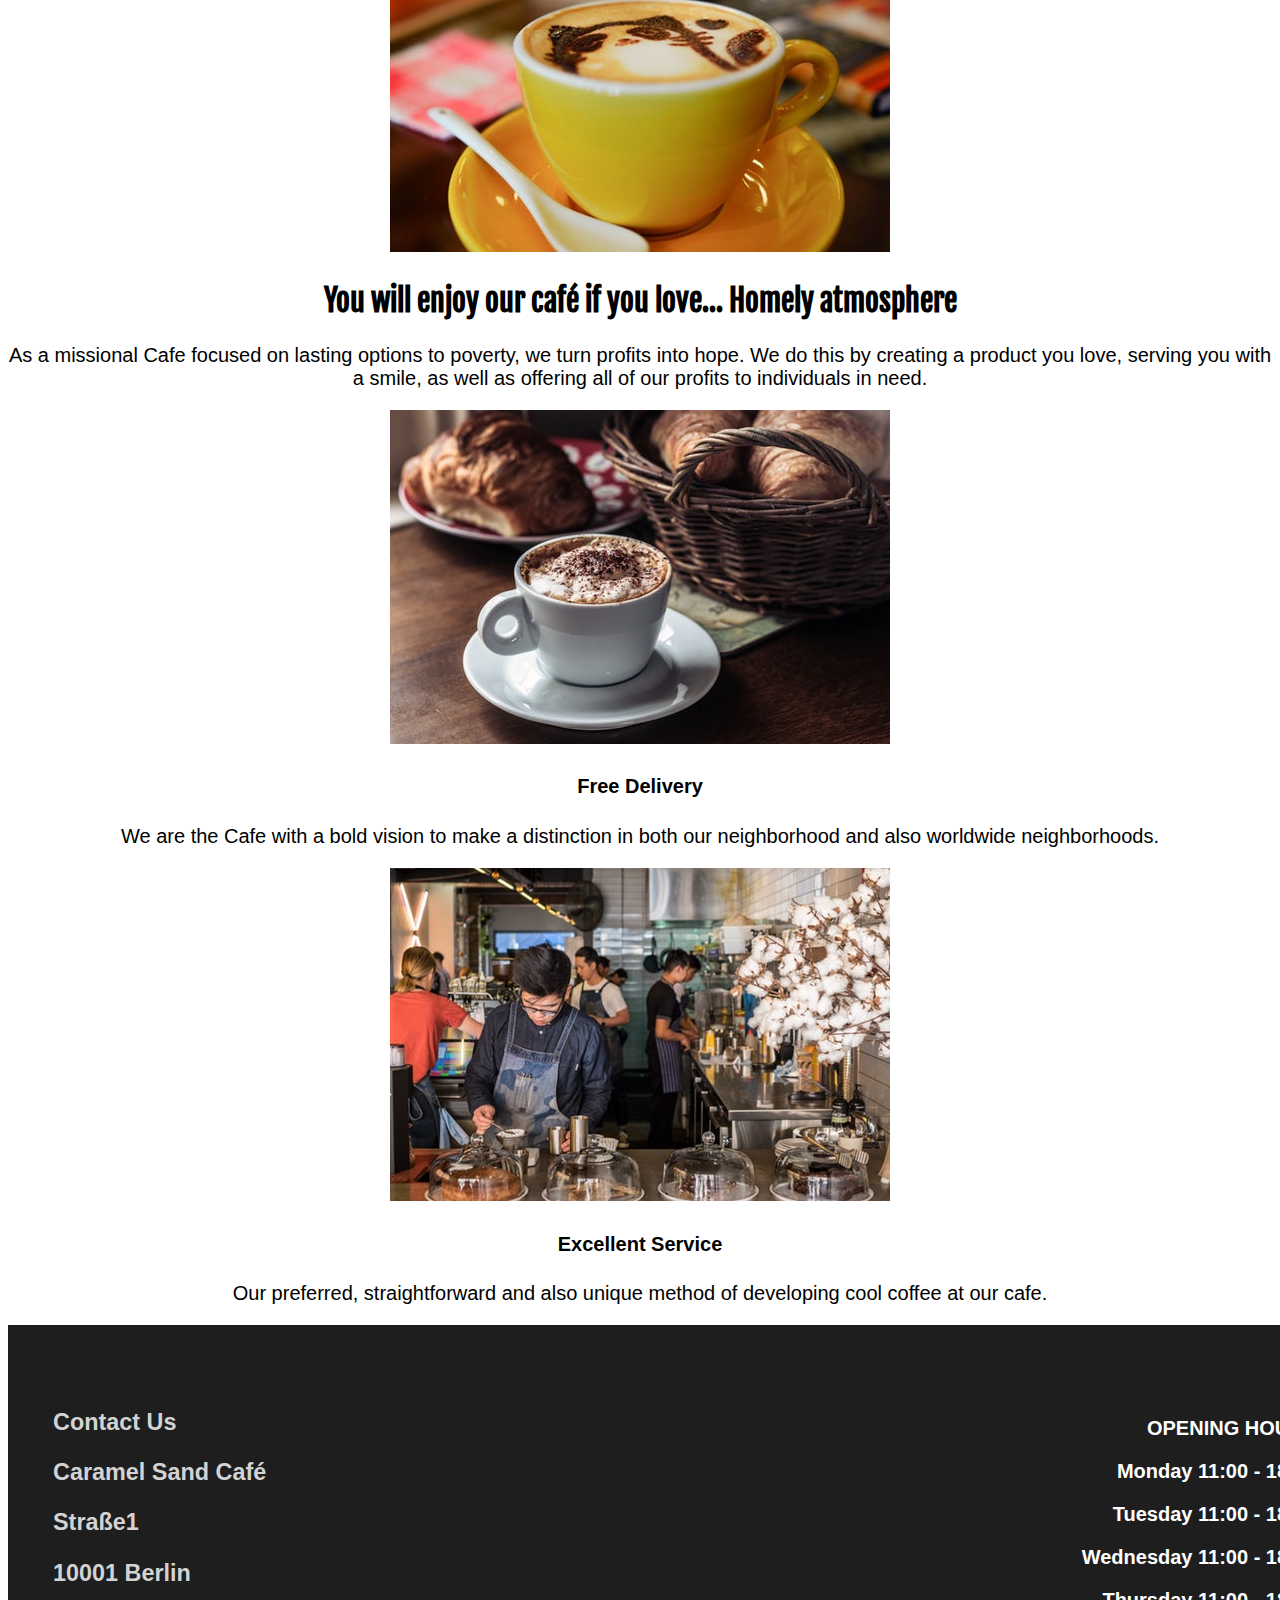
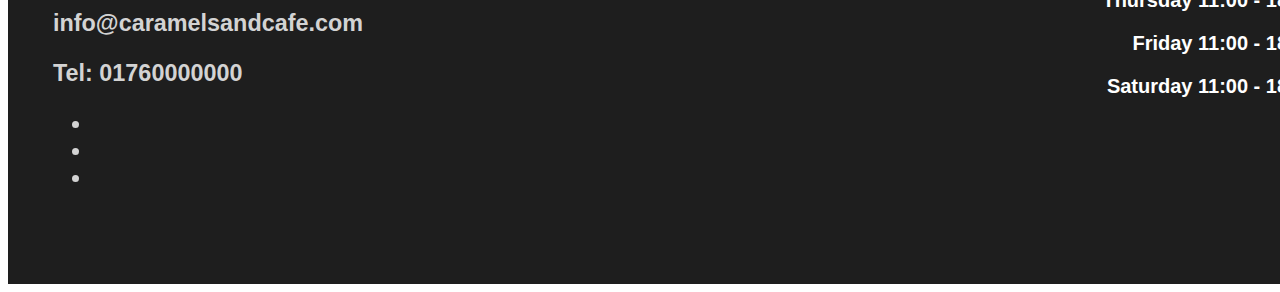
==== commit 413c62cd: "change picture and navbar colors" ====
--- a/coffeeshop.html
+++ b/coffeeshop.html
@@ -13,10 +13,8 @@
 
 
 	<div id="banner">
-
-		<h1>Caramel Sand Café</h1>	
-	</div>
 <nav class="nav nav-pills nav-justified">
+	
 
   <a class="nav-item nav-link active" href="#">HOME</a>
   <a class="nav-item nav-link " href="#">FOOD</a>
@@ -24,6 +22,10 @@
   <a class="nav-item nav-link" href="#">EVENTS</a>
   <a class="nav-item nav-link" href="#">STAFF</a>
 </nav>
+</nav>
+		<h1>Caramel Sand Café</h1>	
+	</div>
+
 
 <section id="tasty">	
 <h2><strong>Tasty Coffee</strong></h2>
@@ -62,7 +64,7 @@
 	<div class="col-sm-6">
 <div class="card">
   <div class="card-body">
-  	<img class="card-img-top" src="croissant.jpeg" alt="Card image">
+  	<img class="card-img-bottom" src="croissant.jpeg" alt="Card image">
     <h4 class="card-title">Free Delivery</h4>
     <p class="card-text">We are the Cafe with a bold vision to make a distinction in both our neighborhood and also worldwide neighborhoods.</p>
    </div>
@@ -72,7 +74,7 @@
 <div class="col-sm-6">
 <div class="card">
 	 <div class="card-body">
-  <img class="" src="staff.jpeg" alt="Card image">
+  <img class="card-img-bottom" src="staff.jpeg" alt="Card image">
  	<h4 class="card-title">Excellent Service</h4>
     <p class="card-text">Our preferred, straightforward and also unique method of developing cool coffee at our cafe.</p>
   </div>
--- a/style.css
+++ b/style.css
@@ -34,13 +34,15 @@
 /*CUSTOM DESIGN*/
 a.nav-item.nav-link {
     margin: 30px;
-    background-color: rgb(242, 102, 9); ;
-    color: white;
+    background-color: rgb(50, 51, 63);
+    color: rgb(242, 102, 9);
+    
 }
 .nav-item.nav-link.active { 
-  margin: 30px;
-    background-color: rgb(242, 102, 9) ;
-    color: white;
+     margin: 30px;
+    background-color: rgb(50, 51, 63) ;
+    color: rgb(242, 102, 9);
+
 }
 
 #banner {
@@ -138,6 +140,3 @@
 }
 
 
-
-
-
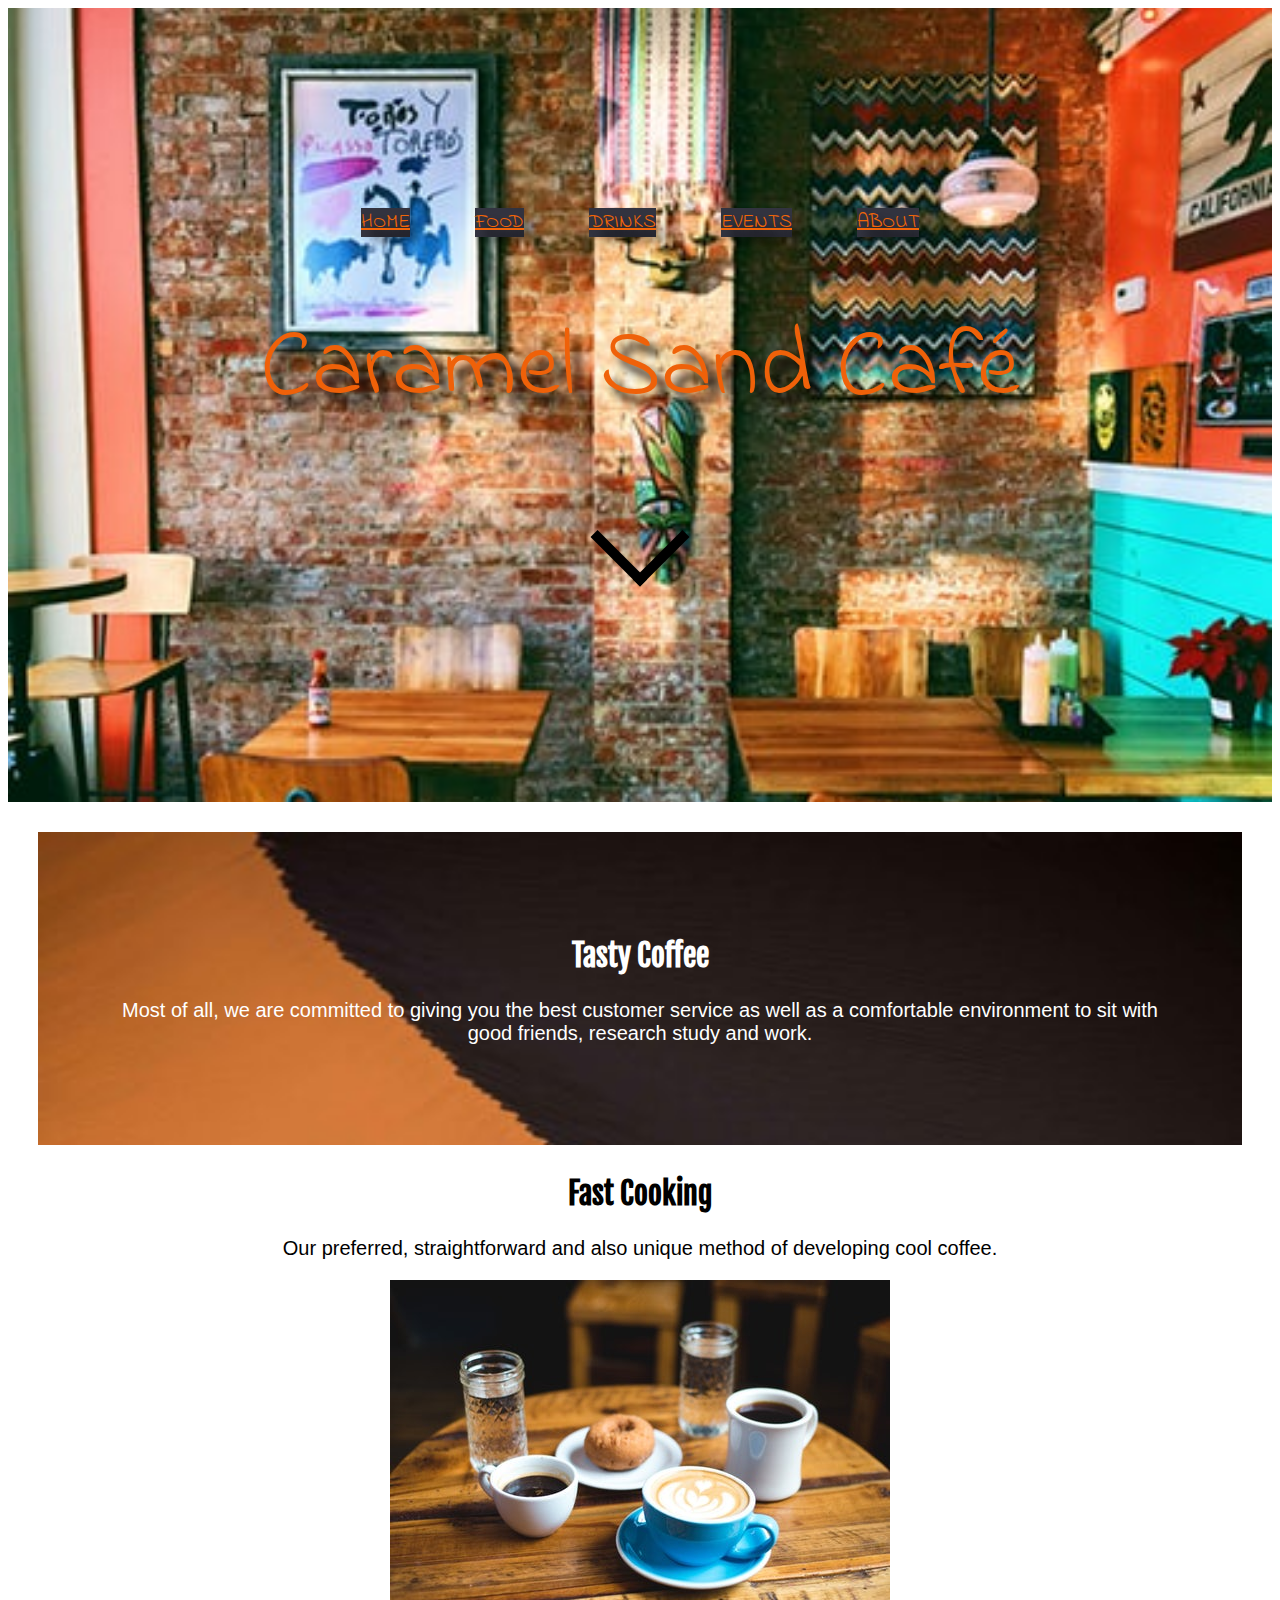
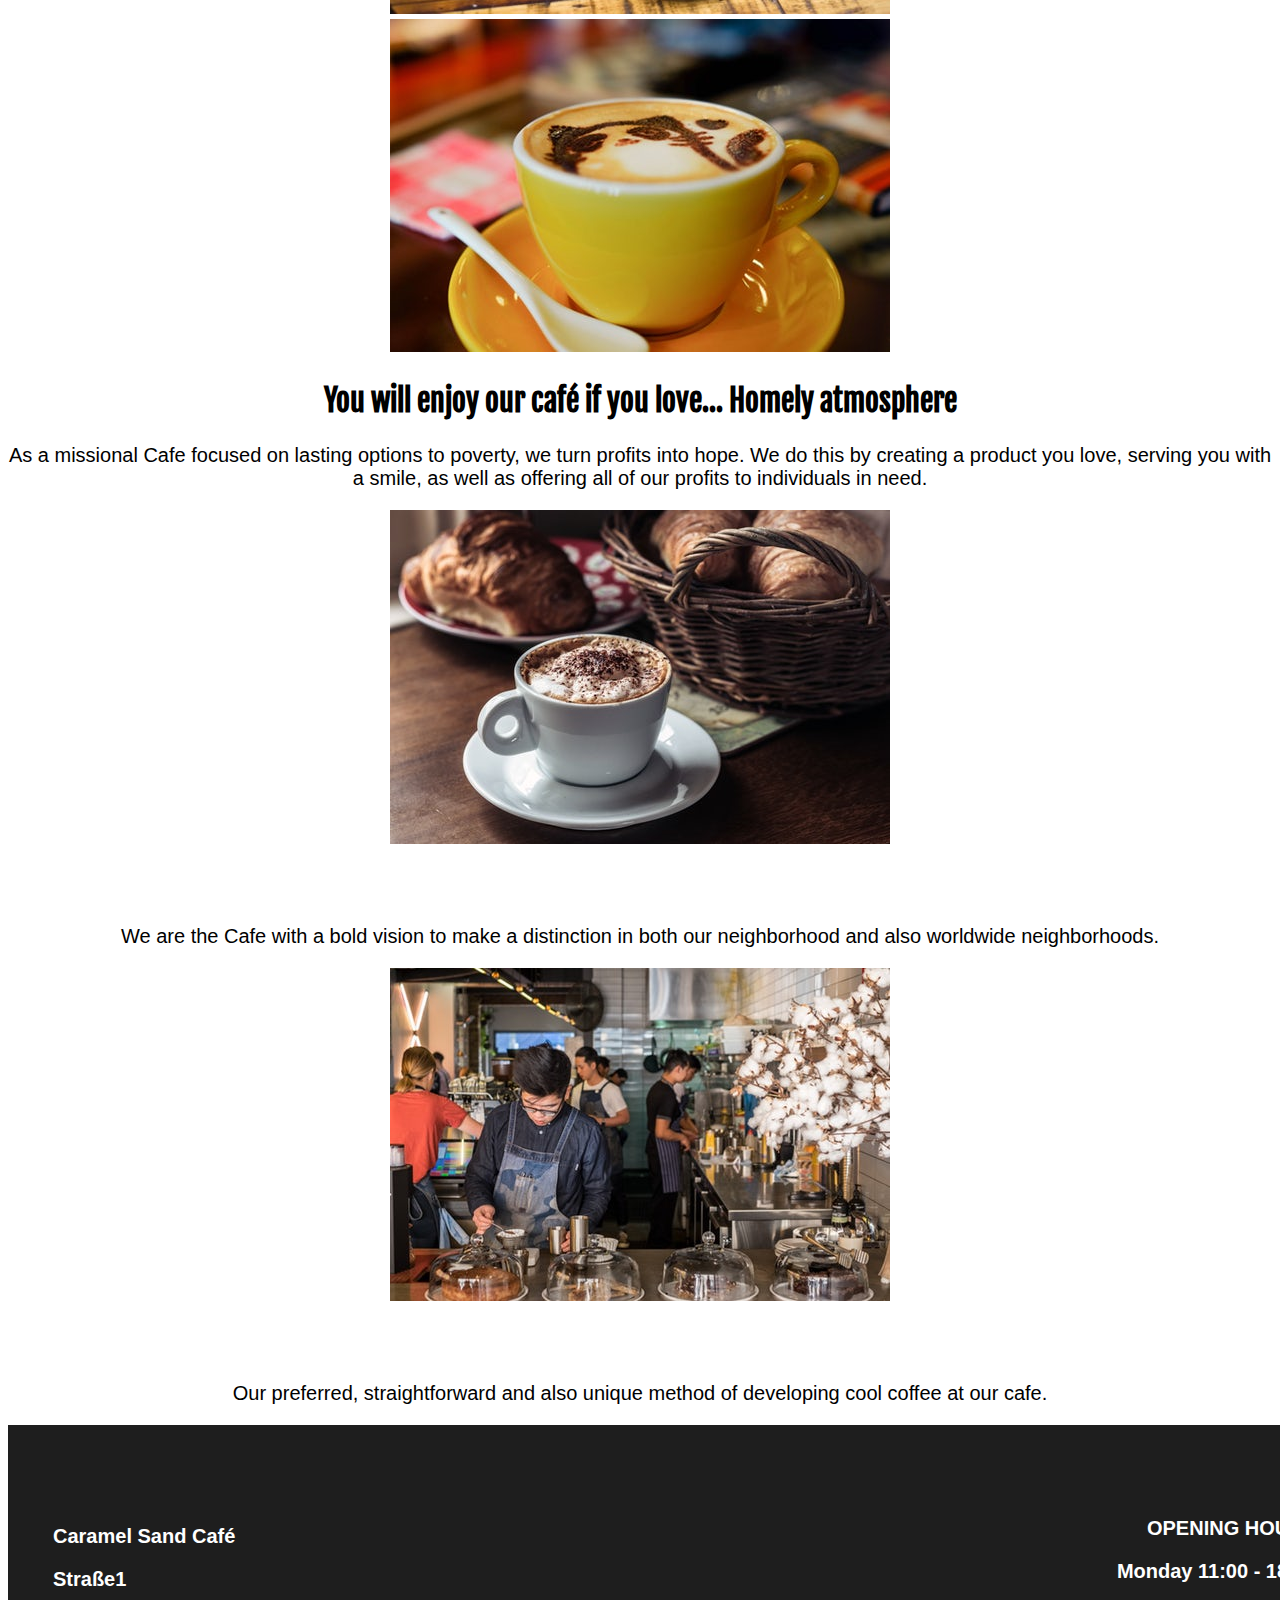
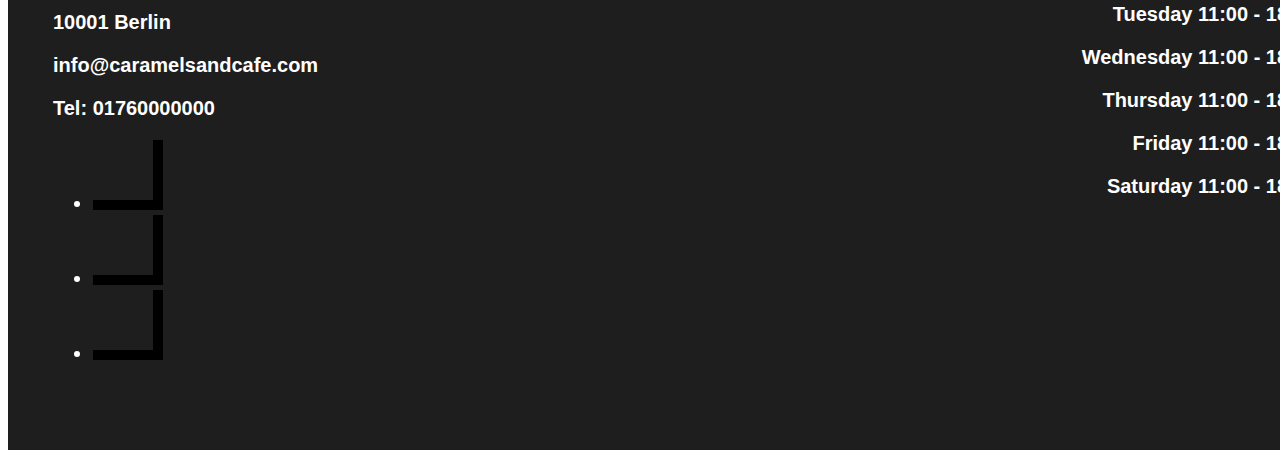
==== commit b09d0472: "Added arrow" ====
--- a/coffeeshop.html
+++ b/coffeeshop.html
@@ -20,10 +20,13 @@
   <a class="nav-item nav-link " href="#">FOOD</a>
   <a class="nav-item nav-link" href="#">DRINKS</a>
   <a class="nav-item nav-link" href="#">EVENTS</a>
-  <a class="nav-item nav-link" href="#">STAFF</a>
+  <a class="nav-item nav-link" href="#">ABOUT</a>
 </nav>
 </nav>
-		<h1>Caramel Sand Café</h1>	
+		<h1>Caramel Sand Café</h1>
+			
+			<p</p>	
+	<p><i class="arrow down"></i></p>
 	</div>
 
 
@@ -84,8 +87,7 @@
 
 	<div id="footer">
 		
-		<h3>Contact Us
-			<p>Caramel Sand Café</p>
+		<h3><p>Caramel Sand Café</p>
 			<p>Straße1</p>
 			<p>10001 Berlin</p>
 			<p>info@caramelsandcafe.com</p>
@@ -99,13 +101,13 @@
 		</ul></h3>
 
 
-		<h6>OPENING HOURS
+		<h4>OPENING HOURS
 			<p>Monday 11:00 - 18:00</p>
 			<p>Tuesday 11:00 - 18:00</p>
 			<p>Wednesday 11:00 - 18:00</p>
 			<p>Thursday 11:00 - 18:00</p>
 			<p>Friday 11:00 - 18:00</p>
-			<p>Saturday 11:00 - 18:00</p><h6>	
+			<p>Saturday 11:00 - 18:00</p><h4>	
 					
 
 		
--- a/style.css
+++ b/style.css
@@ -15,7 +15,11 @@
 text-align: center;
 }
 
-h6{ text-align: right;
+h3{text-align: right;
+  color: white;
+  font-size: 20px; 
+}
+h4{ text-align: right;
   color: white;
   font-size: 20px;
 }
@@ -36,7 +40,6 @@
     margin: 30px;
     background-color: rgb(50, 51, 63);
     color: rgb(242, 102, 9);
-    
 }
 .nav-item.nav-link.active { 
      margin: 30px;
@@ -139,4 +142,16 @@
   color: white;
 }
 
+i {
+  border: solid black;
+  border-width: 0 10px 10px 0;
+  display: inline-block;
+  padding: 30px;
+}
 
+.down {
+  transform: rotate(45deg);
+  -webkit-transform: rotate(45deg);
+}
+
+
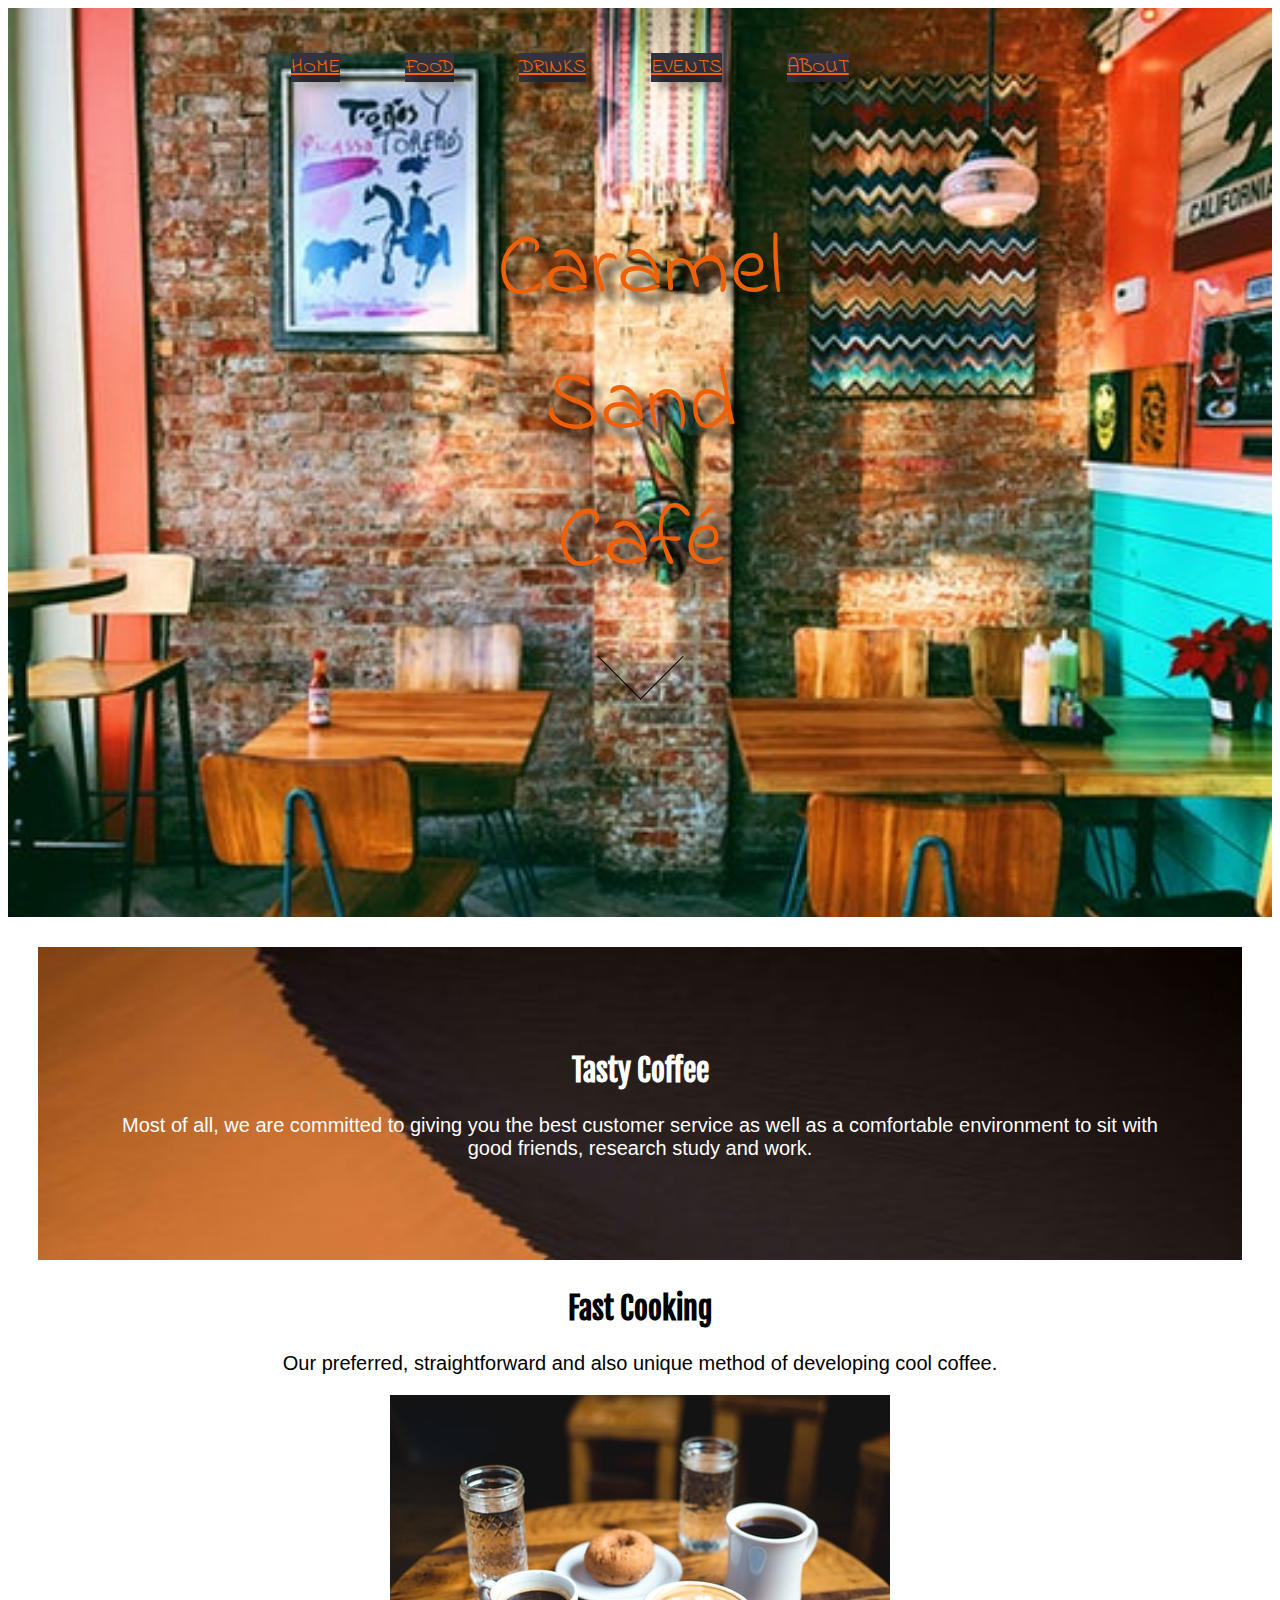
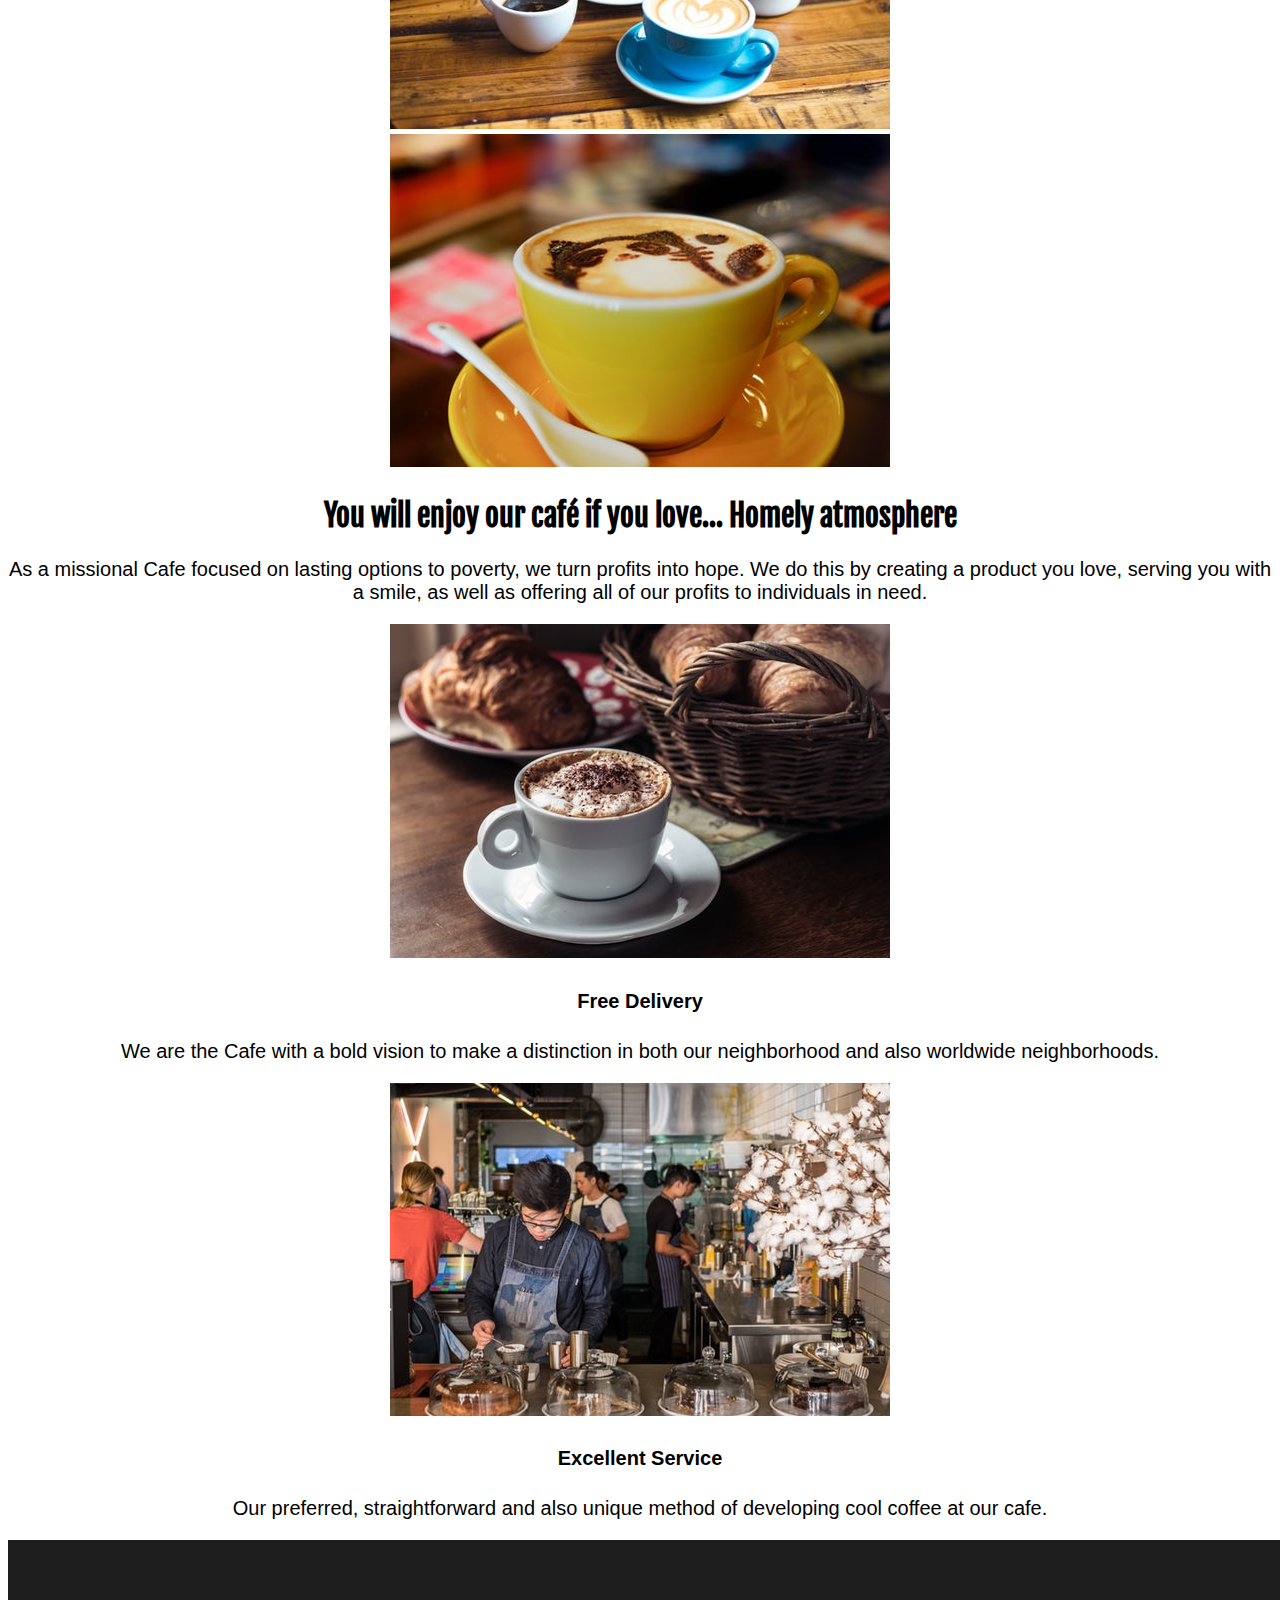
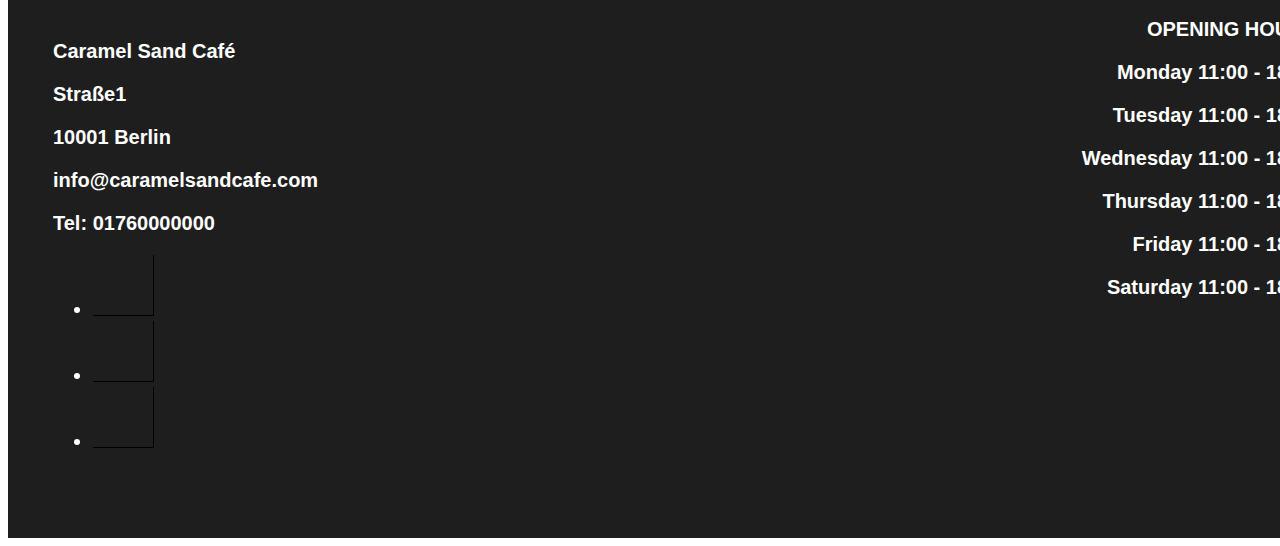
==== commit b831d40a: "refactor navbar" ====
--- a/coffeeshop.html
+++ b/coffeeshop.html
@@ -14,20 +14,18 @@
 
 	<div id="banner">
 <nav class="nav nav-pills nav-justified">
-	
-
   <a class="nav-item nav-link active" href="#">HOME</a>
   <a class="nav-item nav-link " href="#">FOOD</a>
   <a class="nav-item nav-link" href="#">DRINKS</a>
   <a class="nav-item nav-link" href="#">EVENTS</a>
   <a class="nav-item nav-link" href="#">ABOUT</a>
-</nav>
-</nav>
-		<h1>Caramel Sand Café</h1>
-			
-			<p</p>	
+</nav>   
+	<h1>Caramel</h1>
+	<h1>Sand</h1> 
+	<h1>Café</h1>	
 	<p><i class="arrow down"></i></p>
 	</div>
+
 
 
 <section id="tasty">	
@@ -101,13 +99,13 @@
 		</ul></h3>
 
 
-		<h4>OPENING HOURS
+		<h5>OPENING HOURS
 			<p>Monday 11:00 - 18:00</p>
 			<p>Tuesday 11:00 - 18:00</p>
 			<p>Wednesday 11:00 - 18:00</p>
 			<p>Thursday 11:00 - 18:00</p>
 			<p>Friday 11:00 - 18:00</p>
-			<p>Saturday 11:00 - 18:00</p><h4>	
+			<p>Saturday 11:00 - 18:00</p><h5>	
 					
 
 		
--- a/style.css
+++ b/style.css
@@ -6,7 +6,7 @@
   color: black;
   font-size: 20px;
   font-family: Helvetica;
-   }
+}
 
 
 h2 {font-family: 'Staatliches', cursive;
@@ -19,7 +19,7 @@
   color: white;
   font-size: 20px; 
 }
-h4{ text-align: right;
+h5{ text-align: right;
   color: white;
   font-size: 20px;
 }
@@ -42,10 +42,9 @@
     color: rgb(242, 102, 9);
 }
 .nav-item.nav-link.active { 
-     margin: 30px;
+    margin: 30px;
     background-color: rgb(50, 51, 63) ;
     color: rgb(242, 102, 9);
-
 }
 
 #banner {
@@ -58,13 +57,35 @@
 	text-shadow: 10px 10px 10px black;
 	font-family: 'Staatliches', cursive;
 	font-family: 'Indie Flower', cursive;
+  /*ici rajout d'un position relatif pour utiliser cette div comme referentiel pour aligner les elements de la navbar*/ 
+  position: relative;
 }
 #banner h1 {
   color: rgb(239, 97, 9);
   text-align: center;
-  font-size: 95px;
+  font-size: 86px;
   font-weight: lighter;
   opacity: 20px;
+  margin-top: 0px;
+  margin-bottom: 10px;
+  padding-top: 0px;
+}
+
+
+#banner p {
+  padding: 0;
+}
+
+.nav {
+  /*ici rajout dun positionement fixe ou absolu par rapport a la div banner et ensuite 2 alignements verticaux et horizontaux*/
+  position: absolute;
+  left: 20%;
+  top: 5%;
+  margin-bottom: 0px;
+}
+
+.card {
+  border: none;
 }
 
 #footer  {
@@ -96,8 +117,8 @@
 	color: white;
 	background-image: url("sandy.jpeg");
 	background-size: cover;
-    padding: 80px;
-    margin: 30px;
+  padding: 80px;
+  margin: 30px;
 }
 
 #delivery {
@@ -115,10 +136,10 @@
 	background-size: cover;
   padding: 80px;
   margin: 30px;
- color: black;
+  color: black;
 }
 
-.topnav {
+/*.topnav {
     background-color: #333;
     overflow: hidden;
 }
@@ -140,11 +161,11 @@
 .topnav a.active {
   background-color: #4CAF50;
   color: white;
-}
+}*/
 
 i {
   border: solid black;
-  border-width: 0 10px 10px 0;
+  border-width: 0 1px 1px 0;
   display: inline-block;
   padding: 30px;
 }
